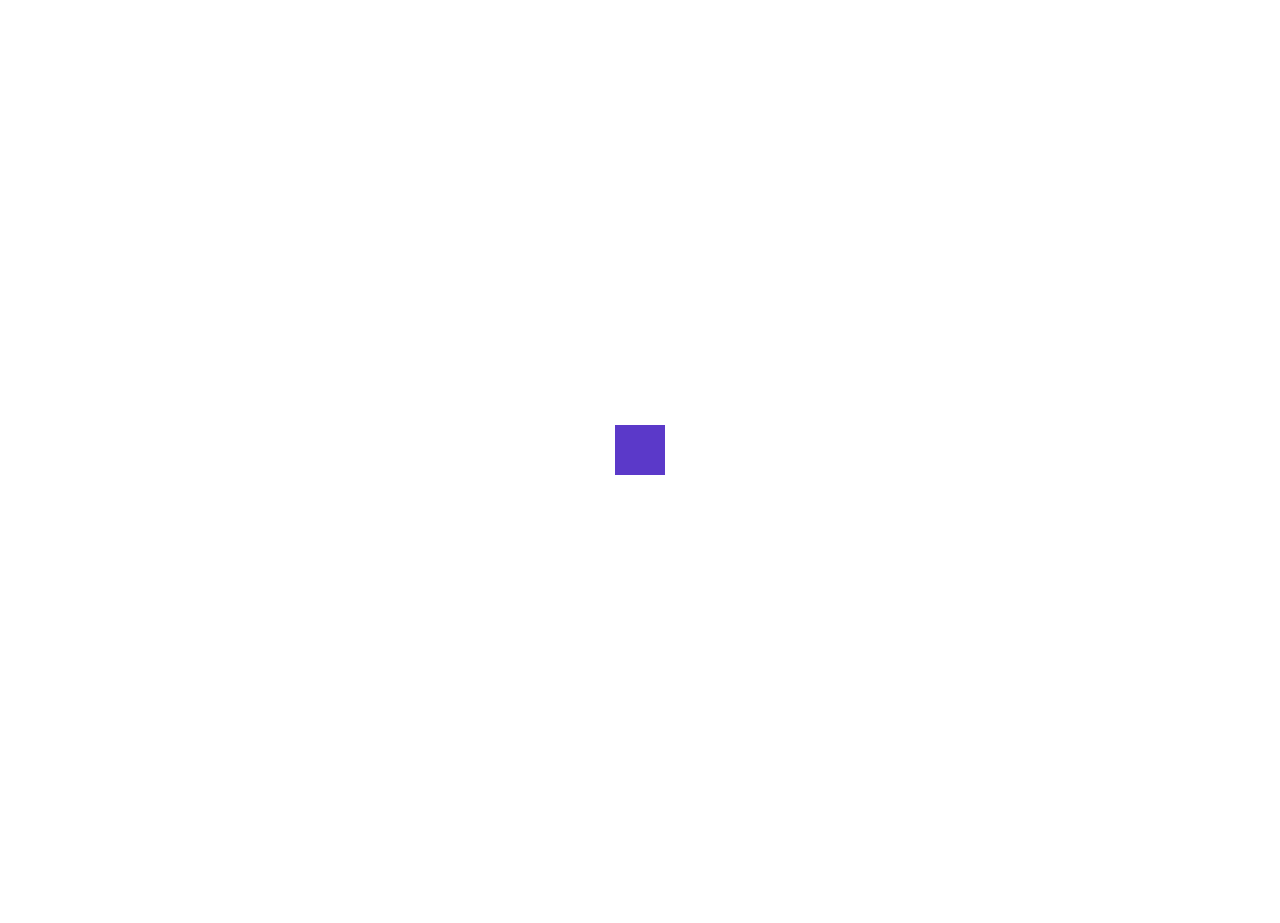
==== DetailBlog/mrna/index.html @ 5d90dee6 "add new articule 5 04" ====
<!DOCTYPE html>
<html lang="en">

<head>
    <meta charset="utf-8">
    <meta name="viewport" content="width=device-width, initial-scale=1, shrink-to-fit=no">
    <meta http-equiv="X-UA-Compatible" content="IE=edge">

    <!-- Document Title -->
    <title>NutriFeel</title>

    <!-- Favicon -->
    <link rel="shortcut icon" type="image/png" href="favicon.png">

    <!-- CSS Files -->
    <!--==== Google Fonts ====-->
    <link href="https://fonts.googleapis.com/css?family=Poppins:200,300,400,500,600,700" rel="stylesheet">

    <!--==== Bootstrap css file ====-->
    <link rel="stylesheet" href="../../src/css/bootstrap.min.css">

    <!--==== Font-Awesome css file ====-->
    <link rel="stylesheet" href="../../src/css/font-awesome.min.css">

    <!-- Owl Carusel css file -->
    <link rel="stylesheet" href="../../src/plugins/owl-carousel/owl.carousel.min.css">

    <!-- ====video poppu css==== -->
    <link rel="stylesheet" href="../../src/plugins/Magnific-Popup/magnific-popup.css">

    <!--==== Style css file ====-->
    <link rel="stylesheet" href="../../src/css/style.css">

    <!--==== Responsive css file ====-->
    <link rel="stylesheet" href="../../src/css/responsive.css">

    <!--==== Custom css file ====-->
    <link rel="stylesheet" href="../../src/css/custom.css">
</head>

<body>
    <!-- Preloader -->
    <div class="preLoader">
        <div class="preload-inner">
            <div class="sk-cube-grid">
                <div class="sk-cube sk-cube1"></div>
                <div class="sk-cube sk-cube2"></div>
                <div class="sk-cube sk-cube3"></div>
                <div class="sk-cube sk-cube4"></div>
                <div class="sk-cube sk-cube5"></div>
                <div class="sk-cube sk-cube6"></div>
                <div class="sk-cube sk-cube7"></div>
                <div class="sk-cube sk-cube8"></div>
                <div class="sk-cube sk-cube9"></div>
            </div>
        </div>
    </div>
    <!-- End Of Preloader -->

    <!-- Main header -->
    <header class="header">
        <!-- Start Header Navbar-->
        <div class="main-header inner-header">
            <div class="main-menu-wrap">
                <div class="container">
                    <div class="row align-items-center">
                        <div class="col-xl-3 col-lg-3 col-md-4 col-6">
                            <!-- Logo -->
                            <div class="logo">
                                <a href="../../Index.html">
                                    <img class="main-logo" src="../../src/img/Logo/NutriFeel_Oscuro.png" data-rjs="2" alt="NutriFeel">
                                    <img class="sticky-logo" src="../../src/img/logo/NutriFeel_Oscuro.png" data-rjs="2" alt="NutriFeel">
                                </a>
                            </div>
                            <!-- End of Logo -->
                        </div>
                        <div class="col-xl-6 col-lg-6 col-md-4 col-6 menu-button">
                            <div class="menu--inner-area clearfix">
                                <div class="menu-wraper">
                                    <nav>
                                        <!-- Header-menu -->
                                        <div class="header-menu dosis blog-menu">
                                            <ul>
                                            </ul>
                                        </div>
                                        <!-- End of Header-menu -->
                                    </nav>
                                </div>
                            </div>
                        </div>
                    </div>
                </div>
            </div>
        </div>
        <!-- End Header Navbar-->
    </header>
    <!-- End of Main header -->


    <!-- blog list area -->
    <section class="pt-120 pb-150">
        <div class="container">
            <div class="row">
                <div class="col-lg-8">
                    <!-- blog details inner -->
                    <div class="blog-details-inner">
                        <!-- single blog inner -->
                        <div class="single-blog-inner">
                            <!-- blog image -->
                            <div class="post-image">
                                <a href="index.html">
                                    <img src="Img/terapia.jpg" alt="terapia">
                                </a>
                                <div class="post-date">
                                    <p><span>5</span>Abril</p>
                                </div>
                            </div>
                            <!--/.End of  blog image -->
                        
                            <!-- post content -->
                            <div class="post-content">
                                <div class="post-details">                        
                                    <div class="post-title">
                                        <h3><a href="index.html">Descubrimiento de la terapia con ARN mensajero (mRNA)</a></h3>
                                    </div>
                                    <p>La tecnología de ARN mensajero se ha utilizado con éxito para desarrollar vacunas altamente efectivas contra el COVID-19, y está siendo investigada como una terapia para el tratamiento de otras enfermedades. La terapia con ARN mensajero implica la entrega de ARN mensajero sintético a las células del cuerpo, que luego utilizan este ARN para producir proteínas que pueden ser utilizadas para tratar enfermedades.</p>
                                    <p class="mb-0">La tecnología de ARN mensajero es prometedora porque permite la producción rápida de vacunas y terapias, y es más segura y fácil de usar que otras tecnologías de terapia génica. También puede ser utilizada para tratar enfermedades que son difíciles de abordar con terapias convencionales. Se están realizando investigaciones para utilizar la terapia de ARN mensajero para tratar enfermedades como el cáncer, la enfermedad de Alzheimer y la enfermedad de Parkinson.</p>
                                </div>
                            </div><!-- /.End of post content -->
                        </div><!-- /.End of single blog inner -->

                        
                        <!-- post author -->
                        <!-- <div class="post-author-inner midea">
                            <img src="../../src/img/blog/blog-author.png" alt="">
                            <div class="author-details">
                                <h4>Christine Eve</h4>
                                <p>Lorem Ipsum is simply dummy text of the rinting and typesetting been the industry standard dummy text ever
                                    sincer nullam condimentum purus.</p>
                                <a href="#">View All Posts</a>
                            </div>
                        </div> -->
                        
                        
                    </div>
                    <!-- Ennd of blog details inner -->
                </div>

                <div class="col-lg-4">
                    <aside>
                        <!-- single sidebar widget -->
                        <div class="single-sidebar-widget mb-30">
                            <div class="sidebar-title">
                                <h5>Posts Anteriores</h5>
                            </div>
                            <div class="sidebar-body latest-post">
                                <ul>
                                    <!-- single latest post -->
                                    <li>
                                        <div class="latest-post-wrap media">
                                            <div class="latest-post-img">
                                                <img src="../Img/Portada.jpg" alt="">
                                            </div>
                                            <div class="latest-post-body media-body">
                                                <p>la mejor dieta para mantener tu cerebro joven</p>
                                            </div>
                                        </div>
                                    </li>
                                    <!-- single latest post -->

                                    <!-- single latest post -->
                                    <li>
                                        <div class="latest-post-wrap media">
                                            <div class="latest-post-img">
                                                <img src="../PoliticaSalud/img/politica.jpg" alt="">
                                            </div>
                                            <div class="latest-post-body media-body">
                                                <p>Cambios en la política de salud</p>
                                            </div>
                                        </div>
                                    </li>
                                    <!-- single latest post -->

                                    <!-- single latest post -->
                                    <li>
                                        <div class="latest-post-wrap media">
                                            <div class="latest-post-img">
                                                <img src="../TerapiaGenetica/img/genetica.jpg" alt="">
                                            </div>
                                            <div class="latest-post-body media-body">
                                                <p>Desarrollo de terapias génicas</p>
                                            </div>
                                        </div>
                                    </li>
                                    <!-- single latest post -->
                                </ul>
                            </div>
                        </div>
                        <!--End of  single sidebar widget -->

                    </aside>
                </div>
            </div>
        </div>
    </section>
    <!-- ENd of blog list area -->
    <footer class="footer">
        <div class="footer-bottom">
            <div class="footer-text text-center">
                <p>© copyright 2023 by <a href="http://cubelabcolombia.com/">cubelabcolombia.com</a></p>
            </div>
        </div>
    </footer>
    
    <!-- back to top -->
    <div class="back-to-top">
        <a href="#"><i class="fa fa-chevron-up"></i></a>
    </div>
    <!-- back to top -->
    
    
    <!-- JS Files -->
    <!-- ==== JQuery 3.3.1 js file==== -->
    <script src="../../src/js/jquery-3.3.1.min.js"></script>
    
    <!-- ==== Bootstrap js file==== -->
    <script src="../../src/js/bootstrap.bundle.min.js"></script>
    
    <!-- ==== JQuery Waypoint js file==== -->
    <script src="../../src/plugins/waypoints/jquery.waypoints.min.js"></script>
    
    <!-- ==== Parsley js file==== -->
    <script src="../../src/plugins/parsley/parsley.min.js"></script>
    
    <!-- ==== parallax js==== -->
    <script src="../../src/plugins/parallax/parallax.js"></script>
    
    <!-- ==== Owl Carousel js file==== -->
    <script src="../../src/plugins/owl-carousel/owl.carousel.min.js"></script>
    
    <!-- ==== Menu  js file==== -->
    <script src="../../src/js/menu.min.js"></script>
    
    <!-- ===video popup=== -->
    <script src="../../src/plugins/Magnific-Popup/jquery.magnific-popup.min.js"></script>
    
    <!-- ====Counter js file=== -->
    <script src="../../src/plugins/waypoints/jquery.counterup.min.js"></script>
    
    <!-- ==== Script js file==== -->
    <script src="../../src/js/scripts.js"></script>
    
    <!-- ==== Custom js file==== -->
    <script src="../../src/js/custom.js"></script>
    
    </body>
    
    </html>
---- src/css/style.css ----
/*---------------------------------------------
Template name:  jironis
Version:        1.0
Author:         layerdrops
Author Email:   layerdrops@gmail.com 

NOTE:
-----
Please DO NOT EDIT THIS CSS, you may need to use "custom.css" file for writing your custom css.
We may release future updates so it will overwrite this file. it's better and safer to use "custom.css".

[Table of Content]

01: General CSS 
    1.1: Default CSS
    1.2: background color
    1.3: Buttons
    1.4: Padding/Margin
    1.5: Animations
02: Page Title
03: Header
    3.1: Header Menu 1
04: Banner
    4.1: main banner 01
    4.02: main banner home2
05: Feature area
    5:01 feature type2
    5:02 feature type3
06: Video section
07: bottle delivery
08: start about section
09: start our team
10: subscribe area
11: testimonial area
    11: 01 testimonial area type2
12: our location
13: our partner
14: our quality feature
    14:01 quality type2
15: our blog area
16: Bloge details page
    16:01 blog details
17: map area
18: Conatct page
    18:01 conatct info
19: Call to action
20: Footer
    20.01: footer top
    20.02: footer bottom
21: Others
    21.01: pettrns
    21.02: About block
    21.03: Why us
    21.04: Subscription
    21.05: Carousel controls
    21.06: Slider pagination style
    21.07: Social icons
    21.08: Back to top
    21.09: Preloader
    21.10: Form validation
    21.11: Content animation
----------------------------------------------*/

/*=============================================
    01: General CSS
==============================================*/

/* 1.1: Default CSS */
input::-webkit-outer-spin-button,
input::-webkit-inner-spin-button {
    -webkit-appearance: none;
    margin: 0;
}
input[type="number"] {
    -moz-appearance: textfield;
}
::-moz-selection {
    background: #31333e;
    color: #fff;
    text-shadow: none;
}
::selection {
    background: #31333e;
    color: #fff;
    text-shadow: none;
}


button:focus,
input:focus,
select:focus,
textarea:focus {
    outline: none !important;
}
button[type=submit] { 
    cursor: pointer;
    border: none;
 }
textarea { resize: none; }
img {
    max-width: 100%;
    height: auto; 
}

a {
    color: #f77ade;
    -webkit-transition: all .2s;
    transition: all .2s;
}
a:hover { color: #f77ade; }
a,
a:hover,
a:active,
a:focus {
    text-decoration: none;
    outline: none;
}

h1, h2, h3, h4, h5, h6, 
.h1, .h2, .h3, .h4, .h5, .h6 { 
    font-family: 'Poppins', sans-serif;
    color: #36324a;
}
h1, .h1 { font-size: 50px; line-height: 55px; }
h2, .h2 { font-size: 40px; line-height: 55px;}
h3, .h3 { font-size: 30px; }
h4, .h4 { font-size: 26px; }
h5, .h5 { font-size: 20px; } 
h6, .h6 { font-size: 16px; }

p {
    font-family: 'Poppins', sans-serif;
    line-height: 30px;
    margin-bottom: 25px;
    font-weight: 400;
    font-size: 16px;
}
body {
    font-family: 'Poppins', sans-serif;
    font-size: 16px;
    color: #6f6c7f;
    line-height: 36px;
    background: #fff;
    overflow-x: hidden !important;
    font-weight: 400;
}
.theme-color{
    color: #5b39c9;
}
.theme-bg{
    background: #5b39c9
}
/*1.2: background color*/

/* 1.3: Buttons */
.btn {
    cursor: pointer;
    z-index: 1;
    position: relative;
    padding: 16px 36px;
    color: #5b39c9;
    font-weight: 600;
    text-transform: capitalize;
    overflow: hidden;
    border: 2px solid #5b39c9;
    border-radius: 50px;
    overflow: hidden;
    -webkit-transition: .3s all linear;
    transition: .3s all linear;
    font-size: 14px;
}

.btn.active,
.btn:hover,
.btn:focus {
    color: #fff;
    text-decoration: none;
}
.btn:before {
    content: " ";
    position: absolute;
    top: 48%;
    left: 48%;
    z-index: -1;
    -webkit-transform: scale(0);
            transform: scale(0);
    width: 11px;
    height: 11px;
    -webkit-transition: .3s all linear;
    transition: .3s all linear;
    opacity: 0;
    visibility: hidden;
    background: #5b39c9;
    border-radius: 50px;

}
.btn:hover{
    border-color: #5b39c9;
}
.btn:hover:before{
    -webkit-transform: scale(20);
            transform: scale(20);
    opacity: 1;
    visibility: visible;
    
}

.btn:focus,
.form-control:focus {
    box-shadow: none !important;
}

.disabled { pointer-events: none; }

.bg-2 {
    background-color: #f7f6f9;
}
 ul,li{
     margin-bottom: 0;
     list-style: none;
     padding: 0;
 }

.font-weight-600 { font-weight: 600; }
b, strong {
    font-weight: bold;
}
.list-inline > li { display: inline-block; }

.form-control { font-size: 14px; }
.form-control:focus { border-color: #fff; }

input.parsley-error,
textarea.parsley-error,
select.parsley-error {
    border: 1px solid red !important;
}
.half-gutter {
    margin-right: -7.5px;
    margin-left: -7.5px;
}
.half-gutter > .col,
.half-gutter > [class*="col-"] {
    padding-right: 7.5px;
    padding-left: 7.5px;
}
.no-gutters-padding{
    padding-right: 0px;
    padding-left: 0px;
}


.theme-list-style {
    padding: 0;
    list-style: none;
}
.theme-list-style li {
    font-weight: 600;
    color: #4c4f60;
    padding: 5px 0;
}
.theme-list-style li:before {
    content: '\f05d';
    font-family: 'FontAwesome';
    color: #6f6c7f;
    font-size: 12px;
    font-weight: normal;
    margin-right: 10px;
}

.theme-input-style {
    font-size: 16px;
    width: 100%;
    height: 70px;
    padding: 0 20px 0;
    -webkit-transition: all .2s;
    transition: all .2s;
    background: transparent;
    border: none;
    border: 4px solid #f7f6f9;
    opacity: 1;
    border-radius: 10px;
    color: #6f6c7f;
    margin-bottom: 30px;
}

textarea.theme-input-style {
    padding: 10px;
    min-height: 120px;
    display: block;
}

label input[type=checkbox],
label input[type=radio] {
    position: relative;
    top: 2px;
    margin-right: 5px;
}

.form-group { position: relative; }

.table-bordered,
.table-bordered td, 
.table-bordered th {
    border-color: #e2e6fb;
}

.alignleft {
    float: left;
    margin-right: 15px;
    margin-bottom: 15px;
}
.alignright {
    float: right;
    margin-left: 15px;
    margin-bottom: 15px;
}
.aligncenter {
    clear: both;
    display: block;
    margin: 0 auto 15px;
}
/* 1.4: Padding/Margin */
.pt-150 { padding-top: 150px; }
.pb-150 { padding-bottom: 150px; }
.pt-140 { padding-top: 140px; }
.pb-140 { padding-bottom: 140px; }
.pt-130 { padding-top: 130px; }
.pb-130 { padding-bottom: 130px; }
.pt-120 { padding-top: 120px; }
.pt-115{ padding-top: 115px; }
.pb-115{ padding-bottom: 115px; }
.pb-120 { padding-bottom: 120px; }
.pt-110 { padding-top: 110px; }
.pb-110 { padding-bottom: 110px; }
.pt-100 { padding-top: 100px; }
.pb-100 { padding-bottom: 100px; }
.pt-90 { padding-top: 90px; }
.pb-90 { padding-bottom: 90px; }
.pt-80 { padding-top: 80px; }
.pb-80 { padding-bottom: 80px; }
.pt-70 { padding-top: 70px; }
.pb-70 { padding-bottom: 70px; }
.pt-60 { padding-top: 60px; }
.pb-60 { padding-bottom: 60px; }
.pt-55 { padding-top: 55px; }
.pb-55 { padding-bottom: 55px; }
.pt-50 { padding-top: 50px; }
.pb-50 { padding-bottom: 50px }
.pt-30 { padding-top: 30px; }
.pb-30 { padding-bottom: 30px; }
.pt-20 { padding-top: 20px; }
.pb-20 { padding-bottom: 20px; }

.mt-140 { margin-top: 140px; }
.mb-140 { margin-bottom: 140px; }
.mt-120 { margin-top: 120px; }
.mb-120 { margin-bottom: 120px; }
.mt-70 {margin-top: 70px;}
.mb-70 {margin-bottom: 70px;}
.mt-60 { margin-top: 60px; }
.mb-60 { margin-bottom: 60px; }
.mt-50 { margin-top: 50px; }
.mb-50 { margin-bottom: 50px; }
.mt-40 { margin-top: 40px; }
.mb-40 { margin-bottom: 40px; }
.mt-30 { margin-top: 30px; }
.mb-30 { margin-bottom: 30px; }

/* 1.5: Animations */
.animated {
    -webkit-animation-duration: 1s;
    animation-duration: 1s;
    -webkit-animation-fill-mode: backwards;
    animation-fill-mode: backwards;
}
.animated.infinite {
    -webkit-animation-iteration-count: infinite;
    animation-iteration-count: infinite;
}

@-webkit-keyframes fadeInDown {
    0% {
        opacity: 0;
        -ms-filter: "progid:DXImageTransform.Microsoft.Alpha(Opacity=0)";
        -webkit-transform: translate3d(0,-40px,0);
        transform: translate3d(0,-40px,0)
    }
    to {
        opacity: 1;
        -ms-filter: "progid:DXImageTransform.Microsoft.Alpha(Opacity=100)";
        -webkit-transform: translateZ(0);
        transform: translateZ(0)
    }
}
@keyframes fadeInDown {
    0% {
        opacity: 0;
        -ms-filter: "progid:DXImageTransform.Microsoft.Alpha(Opacity=0)";
        -webkit-transform: translate3d(0,-40px,0);
        transform: translate3d(0,-40px,0)
    }
    to {
        opacity: 1;
        -ms-filter: "progid:DXImageTransform.Microsoft.Alpha(Opacity=100)";
        -webkit-transform: translateZ(0);
        transform: translateZ(0)
    }
}
.fadeInDown {
    -webkit-animation-name: fadeInDown;
    animation-name: fadeInDown
}

@-webkit-keyframes fadeInUp {
    0% {
        opacity: 0;
        -ms-filter: "progid:DXImageTransform.Microsoft.Alpha(Opacity=0)";
        -webkit-transform: translate3d(0,40px,0);
        transform: translate3d(0,40px,0)
    }
    to {
        opacity: 1;
        -ms-filter: "progid:DXImageTransform.Microsoft.Alpha(Opacity=100)";
        -webkit-transform: translateZ(0);
        transform: translateZ(0)
    }
}
@keyframes fadeInUp {
    0% {
        opacity: 0;
        -ms-filter: "progid:DXImageTransform.Microsoft.Alpha(Opacity=0)";
        -webkit-transform: translate3d(0,40px,0);
        transform: translate3d(0,40px,0)
    }
    to {
        opacity: 1;
        -ms-filter: "progid:DXImageTransform.Microsoft.Alpha(Opacity=100)";
        -webkit-transform: translateZ(0);
        transform: translateZ(0)
    }
}
.fadeInUp {
    -webkit-animation-name: fadeInUp;
    animation-name: fadeInUp
}

@-webkit-keyframes fadeInLeft {
    from {
        opacity: 0;
        -ms-filter: "progid:DXImageTransform.Microsoft.Alpha(Opacity=0)";
        -webkit-transform: translate3d(-50%, 0, 0);
        transform: translate3d(-50%, 0, 0);
    }
    to {
        opacity: 1;
        -ms-filter: "progid:DXImageTransform.Microsoft.Alpha(Opacity=100)";
        -webkit-transform: translate3d(0, 0, 0);
        transform: translate3d(0, 0, 0);
    }
}
@keyframes fadeInLeft {
    from {
        opacity: 0;
        -ms-filter: "progid:DXImageTransform.Microsoft.Alpha(Opacity=0)";
        -webkit-transform: translate3d(-50%, 0, 0);
        transform: translate3d(-50%, 0, 0);
    }
    to {
        opacity: 1;
        -ms-filter: "progid:DXImageTransform.Microsoft.Alpha(Opacity=100)";
        -webkit-transform: translate3d(0, 0, 0);
        transform: translate3d(0, 0, 0);
    }
}
.fadeInLeft {
    -webkit-animation-name: fadeInLeft;
    animation-name: fadeInLeft;
}

@-webkit-keyframes fadeInRight {
    from {
        opacity: 0;
        -ms-filter: "progid:DXImageTransform.Microsoft.Alpha(Opacity=0)";
        -webkit-transform: translate3d(50%, 0, 0);
        transform: translate3d(50%, 0, 0);
    }
    to {
        opacity: 1;
        -ms-filter: "progid:DXImageTransform.Microsoft.Alpha(Opacity=100)";
        -webkit-transform: translate3d(0, 0, 0);
        transform: translate3d(0, 0, 0);
    }
}
@keyframes fadeInRight {
    from {
        opacity: 0;
        -ms-filter: "progid:DXImageTransform.Microsoft.Alpha(Opacity=0)";
        -webkit-transform: translate3d(50%, 0, 0);
        transform: translate3d(50%, 0, 0);
    }
    to {
        opacity: 1;
        -ms-filter: "progid:DXImageTransform.Microsoft.Alpha(Opacity=100)";
        -webkit-transform: translate3d(0, 0, 0);
        transform: translate3d(0, 0, 0);
    }
}
.fadeInRight {
    -webkit-animation-name: fadeInRight;
    animation-name: fadeInRight;
}

@-webkit-keyframes spin {
    0% {
        -webkit-transform: rotate(0deg); 
        transform: rotate(0deg); 
    }
    100% { 
        -webkit-transform: rotate(360deg); 
        transform: rotate(360deg); 
    }
}
@keyframes spin {
    0% { 
        -webkit-transform: rotate(0deg); 
        transform: rotate(0deg); 
    }
    100% { 
        -webkit-transform: rotate(360deg); 
        transform: rotate(360deg); 
    }
}
.spin {
    -webkit-animation: spin 2s linear infinite;
    animation: spin 1s linear infinite;
}

@-webkit-keyframes bounce {
    0% {
       -webkit-transform: translateY(0px);
               transform: translateY(0px);
    }
    50% {
       -webkit-transform: translateY(-40px);
               transform: translateY(-40px);
    }
     100% {
        -webkit-transform: translateY(0px);
                transform: translateY(0px);
    }
      
}

@keyframes bounce {
    0% {
       -webkit-transform: translateY(0px);
               transform: translateY(0px);
    }
    50% {
       -webkit-transform: translateY(-40px);
               transform: translateY(-40px);
    }
     100% {
        -webkit-transform: translateY(0px);
                transform: translateY(0px);
    }
      
}
.bounce {
    -webkit-animation: bounce 2s linear infinite;
    animation: bounce 1s linear infinite;
}
@-webkit-keyframes rotate2d {
    0% {
       -webkit-transform: rotate(0deg);
               transform: rotate(0deg);
   }
    100% {
        -webkit-transform: rotate(360deg);
                transform: rotate(360deg);
    }    
}
@keyframes rotate2d {
    0% {
       -webkit-transform: rotate(0deg);
               transform: rotate(0deg);
   }
    100% {
        -webkit-transform: rotate(360deg);
                transform: rotate(360deg);
    }    
}
.rotate2d {
    -webkit-animation: rotate2d 2s linear infinite;
    animation: rotate2d 1s linear infinite;
}
@-webkit-keyframes rotate-2d {
    0% {
       -webkit-transform: rotate(0deg);
               transform: rotate(0deg);
   }
    100% {
        -webkit-transform: rotate(-360deg);
                transform: rotate(-360deg);
    }    
}
@keyframes rotate-2d {
    0% {
       -webkit-transform: rotate(0deg);
               transform: rotate(0deg);
   }
    100% {
        -webkit-transform: rotate(-360deg);
                transform: rotate(-360deg);
    }    
}
.rotate-2d {
    -webkit-animation: rotate-2d 2s linear infinite;
    animation: rotate-2d 1s linear infinite;
}

@-webkit-keyframes rotate3d {
    0% {
       -webkit-transform: rotateY(0deg);
               transform: rotateY(0deg);
   }
    100% {
        -webkit-transform: rotateY(360deg);
                transform: rotateY(360deg);
    }    
}

@keyframes rotate3d {
    0% {
       -webkit-transform: rotateY(0deg);
               transform: rotateY(0deg);
   }
    100% {
        -webkit-transform: rotateY(360deg);
                transform: rotateY(360deg);
    }    
}
.rotate3d {
    -webkit-animation: rotate3d 2s linear infinite;
    animation: rotate3d 1s linear infinite;
}

/*=============================================
    03: Header
==============================================*/

/* 3.1: Header Menu 1*/
.main-header{
    box-shadow: none;
    position: fixed;
    z-index: 999;
    width: 100%;
    top: 0;
    left: 0;
    -webkit-transition: background .3s;
    transition: background .3s;
    padding: 30px 0;
    }

    .urgent-call span {
        margin-right: 15px;
        display: inline-block;
    }
.main-header.stuck {
    position: fixed;
    top: 0;
    box-shadow: 0 0 10px rgba(0,0,0,0.15);
    width: 100%;
}
.header-menu, .header-menu ul, 
.header-menu ul li, 
.header-menu ul li a, 
.header-menu #menu-button {
    margin: 0;
    padding: 0;
    border: 0;
    list-style: none;
    line-height: 1;
    display: block;
    position: relative;
}
.header-menu #menu-button {
    display: none;
    }
.header-menu > ul ul {
    text-align: left;
    z-index: 99999;
}
.header-menu{
    -webkit-transition: .3s all linear;
    transition: .3s all linear;
}

.header-menu > ul > li {
    display: inline-block;
    float: left;
}
.header-menu > ul > li.has-sub:hover:after {
    content: '';
    position: absolute;
    width: 100%;
    height: 2em;
    bottom: -2em;
    cursor: pointer;
    left: 0;
}
.header-menu > ul > li {
    padding-left: 19px;
    padding-right: 19px;
}
.header-menu > ul > li > a {
    padding: 23px 0 23px;
    font-size: 16px;
    color: #36324a;
    font-weight: 500;
}

.main-header.sticky .header-menu > ul > li > a {
    color: #36324a;
}

.header-menu > ul > li:hover > a, 
.header-menu > ul > li.active > a {
    color: #081340;
}
.main-header .header-menu > ul > li:hover > a, 
.main-header .header-menu > ul > li.active > a {
    color: #f77ade;
    font-weight: 400;
}

.header-menu ul ul {
    position: absolute;
    left: -9999px;
    opacity: 0;
    -webkit-transition: top .2s ease, opacity .2s ease;
    transition: top .2s ease, opacity .2s ease;
}
.header-menu > ul > li:hover > ul {
    left: auto;
    top: 60px;
    opacity: 1;
}

.header-menu > ul > li > ul {
    top: 30px;
    background: #081340;
    box-shadow: 0 0 10px rgba(0,0,0,0.1);
    -webkit-transition: top .2s ease, opacity .2s ease;
    transition: top .2s ease, opacity .2s ease;
    border-radius: 5px;
}

.header-menu.align-right > ul > li:hover > ul {
    right: 0;
}

.header-menu ul ul ul {
    top: 32px;
    box-shadow: 0 0 10px rgba(0,0,0,0.1);
}
.header-menu ul ul ul:after {
    content: "";
    position: absolute;
    left: -10px;
    top: 0;
    width: 10px;
    height: 100%;
    z-index: -1;
}
.header-menu ul ul ul li {
    background: #fff;
}
.header-menu ul ul > li:hover > ul {
    top: 0;
    left: 180px;
    opacity: 1;
}
.header-menu.align-right ul ul > li:hover > ul {
    left: auto;
    right: 178px;
    padding-left: 0;
    padding-right: 10px;
    opacity: 1;
}
.header-menu ul ul li a {
    width: 186px;
    padding: 8px 20px;
    font-size: 16px;
    line-height: 1.25;
    position: relative;
    background: #081340;
    -webkit-transition: all .2s;
    transition: all .2s;
    color: #979caf;
}
.main-header.sticky .header-menu ul ul li a {
    background: #081340;
    color: #979caf;
}
.header-menu ul ul li a i {
    position: absolute;
    right: 15px;
    top: 16px;
    font-size: 10px;
}

.header-menu ul ul li:hover > a, 
.header-menu ul ul li > a:hover, 
.header-menu ul ul li.active > a {
    color: #fff;
}
.main-header.sticky .header-menu ul ul li:hover > a, 
.main-header.sticky .header-menu ul ul li > a:hover, 
.main-header.sticky .header-menu ul ul li.active > a {
    color: #fff;
}
.menu-wraper {
    float: right;
}
.header-menu>ul {
    -webkit-transition: .3s all linear;
    transition: .3s all linear;
}
.header-menu > ul > li:last-child {
    margin-right: 0;
}
.header-menu ul ul ul,
.header-menu ul ul{
    padding: 8px 0;
    background: #fff;
}

.header-menu > ul > li > ul .has-sub-item {position:  relative;}

.header-menu > ul > li > ul .has-sub-item:after {
    content: ">";
    position:  absolute;
    right: 10px;
    top: 50%;
    -webkit-transform: translateY(-50%);
            transform: translateY(-50%);
}

.logo .sticky-logo {
    display: none;
}
.logo .sticky-logo {
    display: none;
}

.main-header.sticky .logo .default-logo{
    display: none;
}
.main-header.sticky .logo .sticky-logo{
    display: block;
}
.main-header.sticky {
    background: #fff;
    position: fixed;
    width: 100%;
    -webkit-animation-duration: .5s;
            animation-duration: .5s;
    box-shadow: 0 0 10px rgba(0,0,0,.15);
}

.menu-button {
    display: -webkit-box;
    display: -ms-flexbox;
    display: flex;
    -webkit-box-align: center;
        -ms-flex-align: center;
            align-items: center;
    -webkit-box-pack: center;
        -ms-flex-pack: center;
            justify-content: center;
}
.signup--out-btn {
    margin-left: 16px;
}
.main-header .header-menu ul ul li.active a:before {
    visibility: visible;
    opacity: 1;
    background: #53e1ff;
}

.main-header .header-menu ul .has-sub-item ul .has-sub-item ul li a:before {
    visibility: hidden;
    opacity: 0;
}
.main-header .header-menu ul .has-sub-item ul .has-sub-item ul li a:hover:before {
    visibility: visible;
    opacity: 1;
}

.inner-header .header-menu > ul > li > a {
    color: #fff;
}
.inner-header a.btn {
    border-color: #fff;
    color: #36324a;
    background: #fff;
}

.main-header.inner-header .btn:before {
    background: #36324a;
    visibility: hidden;
    opacity: 0;
    -webkit-transform: scale(0);
            transform: scale(0);
}
.main-header.inner-header .btn:hover{
    color: #fff;
    background: #36324a;
}
.main-header.inner-header .btn:hover:before {
    background: #36324a;
    visibility: visible;
    opacity: 1;
    -webkit-transform: scale(20);
            transform: scale(20);
}
.sticky .main-menu-wrap .btn {
    border-color: #5b39c9;
    color: #36324a;
    background: #fff;
}
.main-menu-wrap .btn:hover {
    border-color: #36324a;
    background: #36324a;
    color: #fff;
}

.main-menu-wrap .btn:before {
    background: #36324a;
}

.sticky .main-menu-wrap .btn:hover {
    border-color: #36324a;
}
.main-header.blog-header .header-menu > ul > li:hover > a,
.main-header.blog-header .header-menu > ul > li.active > a {
   color: #fff;
   font-weight: 400;
}
.sticky.main-header.blog-header .header-menu > ul > li:hover > a, 
.sticky.main-header.blog-header .header-menu > ul > li.active > a {
   color: #333333;
   font-weight: 400;
}
.main-menu-wrap .btn {
    background: #fff;
    border-color: #fff;
    color: #36324a;
}
.inner-header .header-menu > ul > li:hover > a,
.inner-header .header-menu > ul > li:focus > a,
.inner-header .header-menu > ul > li:active > a{
    color: #fff;
}
.sticky.inner-header .header-menu > ul > li:hover > a,
.sticky.inner-header .header-menu > ul > li:focus > a,
.sticky.inner-header .header-menu > ul > li:active > a{
    color: #36324a;
}
/*=============================================
    04: Banner
==============================================*/
    /*4.1: main banner 01*/
.banner-inner-area {
    padding: 217px 0 96px;
    position: relative;
    overflow: hidden;
}
.banner-area1 .banner-text-wrap h1 {
    font-weight: 600;
    line-height: 80px;
    margin-bottom: 20px;
}
.banner-inner-area.banner-area1:before{
    background: url(../img/banner/main-base.png);
    background-position: top right;
    background-repeat: no-repeat;
    height: 100%;
    width: 100%;
    top: 0%;
    right: -19%;
    position: absolute;
    content: "";
}
/* .banner-inner-area.banner-area1:before{
    background: url(../img/banner/base.png);
    background-position: top right;
    background-repeat: no-repeat;
    height: 100%;
    width: 100%;
    top: 0%;
    right: -21%;
    position: absolute;
    content: "";
} 
 .banner-inner-area.banner-area1:after {
    background: url(../img/banner/base2.png);
    background-position: top right;
    background-repeat: no-repeat;
    height: 100%;
    width: 100%;
    top: 36%;
    right: -16%;
    position: absolute;
    content: "";
    z-index: -1;
} 
*/

.banner-area1 .banner-text-wrap span {
    color: #ffa21d;
    font-size: 30px;
    margin-bottom: 7px;
    display: block;
}
.banner-area1 .banner-text-wrap{
    padding: 0;
}
.banner-text-inner h1 {
    color: #36324a;
    margin-bottom: 33px;
}

.banner-text-inner p {
    margin-bottom: 43px;
}

.banner-text-inner .btn {
    background: #f77ade;
    border-color: #f77ade;
    color: #fff;
}
.banner-text-inner .btn:hover {
    background: #36324a;
    border-color: #36324a;
    color: #fff;
}
.banner-text-inner .btn:before{
    background: #36324a;
}
.banner-text-inner .btn + .btn {
    background: transparent;
    border-color: #5b39c9;
    color: #5b39c9;
    margin-left: 10px;
}

.banner-text-inner .btn + .btn:hover {
    color: #fff;
    border-color: #5b39c9;
    background: #5b39c9;
}
.banner-text-inner .btn + .btn:hover:before {
    background: #5b39c9;
}

.banner-image{
    -webkit-animation: bounce 1s ease-in-out 0s infinite alternate;
            animation: bounce 1s ease-in-out 0s infinite alternate;
}
.main-header.sticky .logo .main-logo2 {
    display: none;
}
@keyframes bounce{
    0%{
        -webkit-transform: translateY(0);
                transform: translateY(0)
    }
    100%{
        -webkit-transform: translateY(-30px);
                transform: translateY(-30px)
    }
}

.banner-shape-inner .shape {
    position: absolute;
    -webkit-animation-duration: 3s;
            animation-duration: 3s;
}

.banner-shape-inner .shape1 {
    top: -34%;
    left: -12%;
}

.banner-shape-inner .shape2 {
    top: -24%;
    left: 37%;
}

.banner-shape-inner .shape3 {
    top: -34%;
    left: 114%;
}

.banner-shape-inner .shape4 {
    top: -5%;
    right: 13%;
}

.banner-shape-inner .shape5 {
    top: 43%;
    left: 49%;
}

.banner-shape-inner .shape6 {
    top: 53%;
    left: -12%;
}

.banner-shape-inner .shape7 {top: 103%;right: -6%;}

/* home2 */
.banner-inner-area.banner-area1.banner2:before {
    background: url(../img/banner/base3.png);
    background-position: top right;
    background-repeat: no-repeat;
    height: 100%;
    width: 100%;
    top: 0%;
    right: 0%;
    position: absolute;
    content: "";
    background-position: 47% 0%;
    content: "";
}
.banner-inner-area.banner-area1.banner2:after{
    display: none
}
.banner2 .banner-shape-inner .shape1 {
    top: -20%;
    left: -25%;
}

.banner2 .banner-shape-inner .shape2 {
    top: 1%;
    left: 0;
}

.banner2 .banner-shape-inner .shape3 {
    top: -21%;
    left: 108%;
}

.banner2 .banner-shape-inner .shape4 {
    top: -10%;
    right: 28%;
}

.banner2 .banner-shape-inner .shape5 {
    top: 17%;
    right: -20%;
    left: auto;
}

.banner2 .banner-shape-inner .shape6 {
    top: 53%;
    right: 0;
    left: auto;
}

.banner2 .banner-shape-inner .shape7 {
    top: 80%;
    right: -12%;
}
.main-header.inner-header.header-2 .btn:hover {
    background: #f77ade;
    border-color: transparent;
}

.main-header.inner-header.header-2 .btn::before {
    background: #f77ade;
}
.main-header.sticky {
    padding: 15px 0;
}
/*==============================================
    05: Feature area
==============================================*/
.section-title h2 {
    color: #36324a;
    font-weight: 600;
    margin-bottom: 30px;
}
.section-title p {
    color: #6f6c7f;
    line-height: 30px;
}
.section-title {
    position: relative;
    margin-top: -8px;
    margin: -8px 40px 78px;
}

.feature-icon{
    width: 95px;
    height: 95px;
    margin: auto;
    margin-bottom: 44px;
}
.single-feature-inner {
    padding: 74px 10px 66px;
}
.center .single-feature-inner {
    border: 4px solid #5b39c9;
    border-radius: 10px;
    margin: -10px -10px -10px -10px;
}
.feature-carousel .owl-stage-outer {
    padding-top: 10px;
    padding-bottom: 10px;
}
.single-feature-inner .feature-icon svg rect,
.single-feature-inner .feature-icon svg path {
    fill: #36324a;
    -webkit-transition: .3s all linear;
    transition: .3s all linear;
}

.center .single-feature-inner .feature-icon svg rect,
.center .single-feature-inner .feature-icon svg path {
    fill: #f77fdf;
}

.single-feature-inner p {
    margin-bottom: 0;
    color: #6f6c7f;
    font-size: 16px;
    line-height: 30px;
}
.single-feature-inner h5 {
    margin-bottom: 34px;
    color: #36324a;
    font-weight: 600;
}
.feature-carousel button.owl-dot {
    height: 7px;
    width: 7px;
    background: #ded7f4 !important;
    margin-right: 5px;
    border-radius: 50%;
    -webkit-transition: .3s all linear;
    transition: .3s all linear;
    line-height: 10px;
    vertical-align: middle;
}
.feature-carousel button.owl-dot.active {
    background: #5b39c9 !important;
    height: 10px;
    width: 10px;
}
.feature-carousel .owl-dots {
    text-align: center;
    margin-top: 36px;
}
.box-top{
    border-top: 2px solid #f7f6f9;
}
.gradient-bg {
    background: #5b39c9;
    background: -webkit-linear-gradient(left, #5b39c9 0%,#f77ade 100%);
    background: linear-gradient(to right, #5b39c9 0%,#f77ade 100%);
    filter: progid:DXImageTransform.Microsoft.gradient( startColorstr='#5b39c9', endColorstr='#f77ade',GradientType=1 );
}

/*===========================================
    Counter area
===========================================*/
.single-counter .counter {
    font-size: 60px;
    font-weight: 200;
    color: #5b39c9;
    line-height: 42px;
    margin-bottom: 21px;
    display: block;
}

.single-counter p {
    font-size: 18px;
    color: #36324a;
    font-weight: 400;
    margin-bottom: 0;
}
.single-counter {
    margin-bottom: 30px;
}

/*===============================================
    user interact inner
===============================================*/
.user-interact-inner .interact-icon {
    width: 65px;
    height: 65px;
    margin-bottom: 39px;
}
.user-interact-inner h2 {
    color: #36324a;
    font-weight: 600;
    line-height: 54px;
    margin-bottom: 29px;
}
.user-interact-inner p {
    margin-bottom: 40px;
}
.user-interact-image {
    width: 795px;
    margin-left: -150px;
}
.user-interact-inner .interact-icon svg#Capa_1 {
    fill: #f77ade;
}
.bg-2 {
    background: #f7f6f9;
}
.user-interact-image.type2 {
    margin-left: 0;
    width: 700px;
}
/*=========================================
    06: Video section
=========================================*/
.theme-video-wrap .video-btn {
    height: 125px;
    width: 125px;
    background: #fff;
    line-height: 125px;
    text-align: center;
    position: absolute;
    top: 50%;
    left: 50%;
    -webkit-transform: translate(-50%, -50%);
            transform: translate(-50%, -50%);
    border-radius: 50%;
    font-size: 30px;
    padding-left: 10px;
}

.teheme-video-wrap {
    position: relative;
}
.theme-video-wrap {
    padding-top: 325px;
    padding-bottom: 325px;
}

section.app-video {
    background-image: url(../img/video-bg.jpg);
    background-size: cover;
    background-position: 0% 78%;
    background-repeat: no-repeat;
    position: relative;
}

section.app-video:before {
    content: '';
    background: #5b39c9;
    position: absolute;
    height: 100%;
    width: 100%;
    left: 0;
    top: 0;
    opacity: .80;
}
.theme-video-wrap .video-btn:before {
    content: "";
    height: 100%;
    width: 100%;
    position: absolute;
    z-index: -1;
    background: #fff;
    left: 0;
    border-radius: 50%;
    -webkit-animation: scale 1s linear infinite;
            animation: scale 1s linear infinite;
    opacity: .9;
    -webkit-transform: scale(1);
            transform: scale(1);
}

@-webkit-keyframes scale{
    0%{
        -webkit-transform: scale(1);
                transform: scale(1);
    }
    50%{
        -webkit-transform: scale(1.2);
                transform: scale(1.2);
        opacity: .9;
    }
    100%{
        -webkit-transform: scale(1.4);
                transform: scale(1.4);
        background: transparent;
    }
}

@keyframes scale{
    0%{
        -webkit-transform: scale(1);
                transform: scale(1);
    }
    50%{
        -webkit-transform: scale(1.2);
                transform: scale(1.2);
        opacity: .9;
    }
    100%{
        -webkit-transform: scale(1.4);
                transform: scale(1.4);
        background: transparent;
    }
}

/*===============================================
    Feature screen image
===============================================*/
.app-scrin-inner {
    position: relative;
    overflow: hidden;
    max-width: 1500px;
    margin: 0 auto;
    padding: 0px 20px;
    margin-top: -72px;
}

.app-carousel-inner {
    position: relative;
    width: 450px;
    height: 770px;
    margin: 0 auto;
    padding: 108px 70px;
    background: url(../img/feature/mockup.png);
    margin-top: 12px;
}
.app-carousel .owl-stage-outer {
    overflow: visible;
}
.app-carousel .single-app-image img {
    display: block;
    width: 90%;
    height: 95%;
    margin: 40px auto;
    top: 20px;
}
.app-carousel button.owl-dot {
    height: 7px;
    width: 7px;
    background: #ded7f4 !important;
    margin-right: 5px;
    border-radius: 50%;
    -webkit-transition: .3s all linear;
    transition: .3s all linear;
    line-height: 10px;
    vertical-align: middle;
}
.app-carousel button.owl-dot.active{
    background: #5b39c9 !important;
    height: 10px;
    width: 10px;
}
.app-carousel .owl-dots {
    text-align: center;
    margin-top: 84px;
}
/*============================================
    pricing plan
============================================*/
 .single-price-top h4 {
    color: #36324a;
    margin-bottom: 25px;
}

.single-price-top span {
    font-size: 60px;
    font-weight: 200;
    color: #f77ade;
    display: block;
    line-height: 40px;
}

.single-price-top {
    margin-bottom: 50px;
}

.single-price-body .price-list li {
    color: #6e6b7e;
}

.single-price-body .price-list li span i.fa-check {
    color: #6ac376;
}

.single-price-body .price-list li span i.fa-times {
    color: #ed4d58;
}

.single-price-body a {
    margin-top: 41px;
    border-color: #5b39c9;
}

.single-price-plan {
    border: 4px solid #f7f6f9;
    border-radius: 10px;
    padding: 55px 0 50px;
    -webkit-transition: .3s all linear;
    transition: .3s all linear;
    margin-bottom: 60px;
}

.single-price-body .price-list li span {
    margin-right: 2px;
}

.single-price-plan.active {
    border: 4px solid #5b39c9;
    border-radius: 10px;
    padding: 85px 0 80px;   
    margin-top: -30px;
    margin-bottom: 30px;
}

.single-price-body a:before {
    background: #5b39c9;
}
.single-price-body a{
    color: #5b39c9;
}
.single-price-body a:hover {
    border-color: #5b39c9;
    background: #5b39c9;
}
.price-nav-wrap {
    margin-bottom: 60px;
}
.price--nav-inner .info-tabs a {
    padding: 10px 30px;
    color: #f77ade;
    font-size: 14px;
    font-weight: 600;
    position: relative;
}
.price--nav-inner .info-tabs {
    display: -webkit-inline-box;
    display: -ms-inline-flexbox;
    display: inline-flex;
    -webkit-box-pack: center;
        -ms-flex-pack: center;
            justify-content: center;
    -webkit-box-align: center;
        -ms-flex-align: center;
            align-items: center;
    text-align: center;
    border-radius: 50px;
    overflow: hidden;
    border: 2px solid #f7f6f9;
}
.price--nav-inner {
    text-align: center;
    padding-bottom: 20px;
}
.price--nav-inner .info-tabs a.active {
    color: #fff;
    z-index: 1;
    background: #f77ade;
}
.single-price-plan.active .btn {
    color: #fff;
    background: #5b39c9;
}
.single-price-plan.active .btn:before{
    -webkit-transform: scale(20);
            transform: scale(20);
    visibility: visible;
    opacity: 1;
}

/*============================================
    11: testimonial area
============================================*/

/* partner */
.partner-carousel .single-partner img {
    width: inherit !important;
    margin: 0 auto;
     opacity: .5;
     -webkit-transition: .3s all linear;
     transition: .3s all linear;
}

.partner-carousel .single-partner:hover img{
    opacity: 1;
}
.single-author-imge img {
    width: inherit !important;
    margin: 0 auto;
}
.author-carousel .owl-nav {
    display: none;
}
.testimonial-author-arousel {
    max-width: 326px;
    margin: 0 auto;
    overflow: hidden;
    padding-bottom: 75px;
}

.testimonial-author-inner {
    width: 100px;
    margin: 10px auto 10px;
    padding-left: 5px;
}

.testimonial-author-arousel 
 .owl-stage-outer {
    overflow: visible;
}
.center .single-author-imge img {
    -webkit-transform: scale(1.2);
            transform: scale(1.2);
}
.author-comment-carousel .owl-prev,
.author-comment-carousel .owl-next {
    height: 65px;
    width: 65px;
    background: #fff !important;
    position: absolute;
    border-radius: 50%;
    right: -36%;
    top: -10%;
    -webkit-transition: .3s all linear;
    transition: .3s all linear;
}
.author-comment-carousel .owl-prev{
    left: -36%;
}
.author-comment-carousel .owl-prev:hover,
.author-comment-carousel .owl-next:hover{
    background: #e3e2e7 !important;
    color: #fff !important;
}
.single-author-comment h4 {
    font-size: 30px;
    line-height: 50px;
    margin-bottom: 34px;
    color: #36324a;
}

.single-author-comment p {
    color: #f77ade;
    margin-bottom: 0;
}
/* =====================================================
        Our Blog
===================================================== */

.single-blog-inner .post-date p {
    margin-bottom: 0;
    line-height: 25px;
    text-align: center;
    margin-top: 15px;
    font-size: 14px;
    color: #36324a;
    font-weight: 600;
}

.single-blog-inner .post-image {
    position: relative;
    overflow: hidden;
    border-radius: 10px;
}

.single-blog-inner .post-date {
    position: absolute;
    top: 10px;
    height: 65px;
    width: 65px;
    background: #fff;
    border-radius: 50%;
    left: 10px;
    text-align: center;
    line-height: 65px;
}
.single-blog-inner .post-title h3 {
    margin-top: -7px;
    margin-bottom: 30px;
    font-weight: 600;
    font-size: 25px;
    line-height: 36px;
}
.single-blog-inner .post-title h3 a{
    -webkit-transition: .3s all linear;
    transition: .3s all linear;
    color: #36324a;
}
.single-blog-inner .post-title h3:hover a{
    color: #f77ade;
}

.single-blog-inner {
    margin-bottom: 30px;
    background: #fff
}

.single-blog-inner .post-details p {
    font-size: 16px;
    line-height: 30px;
    margin-bottom: 16px;
    color: #6f6c7f;
}
.single-blog-inner .post-details a{
    -webkit-transition: .3s all linear;
    transition: .3s all linear;
}

.single-blog-inner .post-details a:hover{
    color: #f77ade;
}
.post-details {
    padding: 47px 0 0 0;
}
.single-blog-inner:hover .post-image {
    box-shadow: 0 13px 30px rgba(0,0,0,.20);
}
.post-image{
    -webkit-transition: .3s all linear;
    transition: .3s all linear;
}
.single-blog-inner .post-info {
    margin-bottom: 14px;
}

.single-blog-inner .post-info  a {
    color: #f77ade;
    font-weight: 500;
    font-size: 14px;
    line-height: 1;
    position: relative;
}
.single-blog-inner .post-info  a + a{
    margin-left: 30px
}
.single-blog-inner .post-info  a + a:before{
    content: '';
    position: absolute;
    height: 2px;
    width: 2px;
    background: #f77ade;
    left: -15px;
    bottom: 2px;
}
.single-blog-inner .post-image img {
    width: 100%;
}
.single-blog-inner .post-details .blog-btn:hover,
.single-blog-inner .post-details .blog-btn{
    color: #5b39c9;
    position: relative;
}
.single-blog-inner .post-details .blog-btn {
    font-size: 14px;
    font-weight: 500;
}
.post-date p span {
    display: block;
    line-height: 1;
}
.single-blog-inner .post-details .blog-btn:after {
    content: "";
    height: 1px;
    width: 100%;
    background: #5b39c9;
    position: absolute;
    bottom: 2px;
    left: 0;
    -webkit-transition: .3s all linear;
    transition: .3s all linear;
    visibility: hidden;
    opacity: 0;
}
.single-blog-inner .post-details .blog-btn:hover:after{
    visibility: visible;
    opacity: 1;
}
/* ==============================================
        blog page 
==============================================*/
.blog-list-inner .post-details {
    padding: 39px 0 0 0;
}
.blog-list-inner .single-blog-inner .post-details p {
    margin-bottom: 34px;
}
.blog-list-inner .single-blog-inner {
    margin-bottom: 50px;
}

.blog-list-inner .single-blog-inner:hover .post-image{
    box-shadow: none;
}
.blog-list-inner .single-blog-inner:hover .post-details .btn{
    color: #fff;
    background-color: #5b39c9;
}
.blog-list-inner .single-blog-inner:hover .post-details .btn:before {
    background-color: #5b39c9;
    opacity: 1;
    visibility: visible;
    -webkit-transform: scale(20);
            transform: scale(20);
}
.blog-list-inner .single-blog-inner .post-details .btn:hover{
    border-color: #5b39c9;
}

/* blog */
.theme-pagination li a {
    height: 45px;
    width: 45px;
    display: block;
    border: 2px solid;
    text-align: center;
    line-height: 44px;
    border-radius: 50%;
    border-color: #f7f6f9;
    color: #6f6c7f;
    font-size: 16px;
    font-weight: 600;
    -webkit-transition: .3s all linear;
    transition: .3s all linear;
}

.theme-pagination li {
    padding-right: 10px;
}

.theme-pagination li.active a {
    color: #fff;
    border-color: #f77ade;
    background: #f77ade;
}

.theme-pagination li:last-child a, .theme-pagination li:first-child a {
    color: #5b39c9;
    font-size: 20px;
    border-color: #5b39c9;
    -webkit-transition: .3s all linear;
    transition: .3s all linear;
    line-height: 40px;
}

.theme-pagination li:last-child a:hover, .theme-pagination li:first-child a:hover {
    background: #5b39c9;
    color: #fff;
}

.theme-pagination li a:hover {
    background: #f77ade;
    color: #fff;
}

.theme-pagination {
    margin-bottom: 4px;
}

.search-form {
    position: relative;
}

.search-form input {
    height: 88px;
    width: 100%;
    border-radius: 10px;
    padding-left: 50px;
    color: #fff;
    background: #5b39c9;
    border: none;
}
.contact-page-form button {
    background: transparent;
    border: 2px solid #5b39c9;
    color: #5b39c9;
}
.contact-page-form button:hover {
    background: #5b39c9;
}
.search-form input::-webkit-input-placeholder {
    color: #fff;
}
.search-form input::-moz-placeholder {
    color: #fff;
}
.search-form input:-ms-input-placeholder {
    color: #fff;
}
.search-form input::placeholder {
    color: #fff;
}
.search-form input:focus::-webkit-input-placeholder{
    padding-left: 50px;
    opacity: 0;
    -webkit-transition: .3s all linear;
    transition: .3s all linear;
}
.search-form input:focus::-moz-placeholder{
    padding-left: 50px;
    opacity: 0;
    -webkit-transition: .3s all linear;
    transition: .3s all linear;
}
.search-form input:focus:-ms-input-placeholder{
    padding-left: 50px;
    opacity: 0;
    -webkit-transition: .3s all linear;
    transition: .3s all linear;
}
.search-form input:focus::placeholder{
    padding-left: 50px;
    opacity: 0;
    -webkit-transition: .3s all linear;
    transition: .3s all linear;
}
.single-sidebar-widget:not(:first-child) {
    border: 4px solid #f7f6f9;
    border-radius: 10px;
    padding: 40px 45px;
}

.latest-post-wrap p {
    margin-bottom: 0;
    color: #6f6c7f;
    line-height: 24px;
}
.latest-post-wrap p a{
    color: currentColor;
}
.sidebar-body ul li:not(:last-child) {
    padding-bottom: 30px;
}

.sidebar-title h5 {
    margin-bottom: 30px;
    font-weight: 600;
}

.latest-post-wrap .latest-post-img {
    width: 60px;
    height: 58px;
    border-radius: 10px;
    overflow: hidden;
    margin-right: 20px;
}

.latest-post-wrap {
    -webkit-box-align: center;
        -ms-flex-align: center;
                -ms-grid-row-align: center;
            align-items: center;
}
.latest-post-wrap:hover p a,
.latest-post-wrap:hover p {
    color: #36324a;
}

.single-sidebar-widget .sidebar-body.categories-inner ul li {
    padding-bottom: 25px;
    line-height: 1;
}

.single-sidebar-widget .sidebar-body.categories-inner ul li:last-child {
    padding-bottom: 0;
}

.single-sidebar-widget .sidebar-body.categories-inner ul li a {
    color: #6f6c7f;
    -webkit-transition: .3s all linear;
    transition: .3s all linear;
}

.single-sidebar-widget .sidebar-body.categories-inner ul li a:hover {
    color: #36324a;
}

.single-sidebar-widget .sidebar-body.tag-inner {
    line-height: 1;
    margin-top: -10px;
}

.single-sidebar-widget .sidebar-body.tag-inner a {
    font-size: 16px;
    line-height: 30px;
    color: #6f6c7f;
    -webkit-transition: .3s all linear;
    transition: .3s all linear;
}
.single-sidebar-widget .sidebar-body.tag-inner a:hover {
    color: #36324a;
}
.comment-author-content .btn:hover {
    background: #5b39c9;
    border-color: #5b39c9;
}

.comment-author-content .btn:hover:before {
    background: #5b39c9;
}
/*===========================================
    16: Bloge details page
===========================================*/
/*16:01 blog details*/
.blog-details-image {
    position: relative;
}
.blog-details-image .post-image {
    position: relative;
}

.blog-details-image .post-date {
    position: absolute;
    top: 10px;
    height: 65px;
    width: 65px;
    background: #ffff;
    border-radius: 50%;
    left: 10px;
    text-align: center;
    line-height: 65px;
}
.blog-details-image .post-date p {
    margin-bottom: 0;
    line-height: 25px;
    text-align: center;
    margin-top: 10px;
    font-size: 16px;
    color: #081340;
    font-weight: 600;
}
.blog-details-image .post-date p span {
    display: block;
    line-height: 1;
}

.blog-details-image .post-title h3 {
    margin-top: -7px;
    margin-bottom: 30px;
    font-weight: 600;
}
.blog-details-head {
    margin-top: 20px;
}

.blog-details-head h2 {
    font-size: 40px;
    font-weight: 600;
    margin-bottom: 0;
}

.post-info  a {
    color: #00c3ed;
    font-size: 16px;
    font-weight: 600;
}

.post-info a + a {
    margin-left: 20px;
}

.blog-details-wrap .post-info {
    margin-bottom: 26px;
}

.blog-details-body p {
    font-size: 16px;
    line-height: 30px;
    color: #70768e;
}

.post-tag-share .post-tag h4 {
    display: inline-block;
}

.post-tag-share .post-tag a {
    margin-left: 2px;
    font-size: 16px;
    color: #6f6c7f;
    line-height: 1;
}
.social-list li a:hover {
    color: #f77ade;
}
.post-tag-share {
    -webkit-box-pack: justify;
        -ms-flex-pack: justify;
            justify-content: space-between;
    -webkit-box-align: center !important;
        -ms-flex-align: center !important;
                -ms-grid-row-align: center !important;
            align-items: center !important;
    padding-top: 37px;
    border-top: 2px solid #f7f6f9;
    padding-bottom: 32px;
    margin-top: 55px;
}
.post-tag-share .post-tag {
    display: -webkit-box;
    display: -ms-flexbox;
    display: flex;
    -webkit-box-align: center;
        -ms-flex-align: center;
            align-items: center;
}
.post-tag h5 {
    font-size: 20px;
    font-weight: 600;
}
.post-share ul li {
    display: inline-block;
    margin-left: 21px;
}

.social-list li a {
    display: inline-block;
    text-align: center;
    color: #6f6c7f;
    line-height: 1;
    font-size: 20px;
}
.author-details a {
    text-decoration: underline;
    color: #5b39c9;
}

.post-author-inner {
    display: -webkit-box;
    display: -ms-flexbox;
    display: flex;
    padding: 60px 35px 50px 60px;
    border: 4px solid #f7f6f9;
    border-radius: 10px;
    margin-bottom: 53px;
}

.post-author-inner img {-ms-flex-item-align: start;align-self: flex-start;}

.author-details {
    margin-left: 40px;
    -webkit-box-flex: 1;
        -ms-flex: 1;
            flex: 1;
}

.author-details h4 {
    font-weight: 500;
    font-size: 20px;
    margin-bottom: 37px;
    color: #36324a;
}

.author-details p {
    margin-bottom: 11px;
    font-size: 16px;
    line-height: 30px;
    color: #6f6c7f;
}

.post-comment h3 {
    font-size: 30px;
    font-weight: 600;
    margin-bottom: 48px;
    color: #36324a;
}
.comment-author-details img {
    border-radius: 10px;
}

.comment-author-content {
    margin-left: 30px;
}

.comment-author-content h5 {
    font-size: 18px;
    font-weight: 600;
    margin-bottom: 14px;
    color: #36324a;
}

.comment-author-content h6 {
    font-size: 14px;
    margin-bottom: 34px;
    color: #f77ade;
    font-weight: 400;
}

.comment-author-details p {
    font-size: 16px;
    line-height: 30px;
    margin-bottom: 0;
}

.comment-author-details {
    border-bottom: 2px solid #f7f6f9;
    position: relative;
    padding-bottom: 53px;
    margin-bottom: 53px;
}

.comment-author-content a {
    position: absolute;
    top: 0;
    right: 0;
    padding: 15px 27px;
}

.contact-page-form h3 {
    font-size: 30px;
    font-weight: 600;
    margin-bottom: 50px;
}
.theme-input-style:focus::-webkit-input-placeholder {
    opacity: 0;
    -webkit-transition: .3s all linear;
    transition: .3s all linear;
    padding-left: 50px;
}
.theme-input-style:focus::-moz-placeholder {
    opacity: 0;
    -webkit-transition: .3s all linear;
    transition: .3s all linear;
    padding-left: 50px;
}
.theme-input-style:focus:-ms-input-placeholder {
    opacity: 0;
    -webkit-transition: .3s all linear;
    transition: .3s all linear;
    padding-left: 50px;
}
.theme-input-style:focus::placeholder {
    opacity: 0;
    -webkit-transition: .3s all linear;
    transition: .3s all linear;
    padding-left: 50px;
}
.theme-input-style{
    position: relative;
}
.user-interact-inner .btn{
    color: #5b39c9
}
.user-interact-inner .btn:hover{
    border-color: #5b39c9;
    background: #5b39c9;
    color: #fff;

}
.user-interact-inner .btn:before {
    background: #5b39c9;
}
/* =================================================
        download area
================================================= */
.download-app-inner {
    padding: 0 60px;
}

.download-app-inner h2.h1 {
    font-size: 50px;
    font-weight: 600;
    line-height: 60px;
    margin-bottom: 18px;
}

.download-app-inner h3 {
    font-size: 24px;
    color: #6f6c7f;
    font-weight: 400;
    margin-bottom: 80px;
}
.download-app-inner .btn {
    border-color: #f77ade;
    color: #fff;
    background: #f77ade;
    margin-bottom: 4px;
    font-size: 20px;
    font-weight: 600;
    padding: 23px 60px;
}

.download-app-inner .btn:hover {
    border-color: #36324a;
    background: #36324a;
}
.download-app-inner .btn:hover:before {
    background: #36324a;
    border-color: #36324a;
    -webkit-transform: scale(30);
            transform: scale(30);
}

/*==============================================
    20: Footer
==============================================*/
/*20.01: footer top*/
footer.footer {
    position: relative;
}

.footerbg {
    position: absolute;
    margin-top: -34px;
}

.footerbg {
    width: 100%;
}
.footerbg img{
    width: 100%;
    height: 518px;
}
.address-list li:hover span i,
.widget-body .extra-link .link-right ul li a:hover, .widget-body .extra-link .link-left ul li a:hover {
    color: #f77ade;
}
.footer-widget .footer-logo {
    margin-bottom: 38px;
}

.widget-header h5 {
    font-weight: 600;
    margin-bottom: 35px;
}

.widget-header {
    margin-top: 11px;
}

.address-list ul li span i {
    font-size: 14px;
}

.address-list li span {
    margin-right: 10px;
    display: inline-block;
    vertical-align: middle;
    left: 0;
    position: absolute;
}

.address-list li {
    padding-left: 30px;
    position: relative;
}

.widget-body .extra-link .link-left {
    float: left;
}

.widget-body .extra-link .link-right {
    float: right;
}

.widget-body .extra-link .link-right ul li a, .widget-body .extra-link .link-left ul li a {
    color: #6f6c7f;
    line-height: 1.4;
    display: block;
}

.widget-body .extra-link .link-right ul li, .widget-body .extra-link .link-left ul li {
    padding-bottom: 18px;
}
.social-icons li a {
    color: #6f6c7f;
    font-size: 20px;
}
.social-icons li a:hover{
    color: #f77ade;
}
.footer-post-details:after {
    height: 31px;
    width: 69px;
    background: #fff;
    content: "";
    position: absolute;
    bottom: -3px;
    left: 38px;
    -webkit-transform: rotate(-34deg);
            transform: rotate(-34deg);
}

.footer-post-details:before {
    content: "";
    position: absolute;
    height: 20px;
    width: 20px;
    bottom: -20px;
    background: #f7f6f9;
    z-index: 1;
    left: 33px;
}

.twetter-post {
    padding-left: 20px;
}

.twetter-post span {
    margin-right: 7px;
    color: #f77ade;
    font-size: 20px;
}
.footer-post-details {
    padding: 32px 20px 36px 40px;
    position: relative;
    background: #fff;
    font-size: 14px;
    line-height: 26px;
    margin-bottom: 20px;
    border-radius: 10px;
}
/*20.02: footer bottom*/
.footer-bottom {
    background: #fff;
    padding: 33px 0 49px;
    position: relative;
}

.footer-bottom p {
    margin-bottom: 0;
    line-height: 1;
    color: #6f6c7f;
    font-size: 16px;
}

    /*===========================================
        02: Page Title
    ===========================================*/
    .page-title-wrap {
        padding-top: 267px;
        padding-bottom: 156px;
        position: relative;
        background-size: cover !important;
        background-repeat: no-repeat !important;
        background-position: 20% 80%;
    }

    .page-title h1 {
        color: #53e1ff;
        font-weight: 700;
    }
    .page-title-content ul {
        -webkit-box-pack: center;
            -ms-flex-pack: center;
                justify-content: center;
    }

    .page-title-content ul li a {
        color: #fff;
        font-size: 16px;
    }

    .page-title-content ul li {
        position: relative;
        padding: 0 19px;
    }

    .page-title-content ul li + li:before {
        content: "";
        position: absolute;
        width: 2px;
        height: 2px;
        background: #fff;
        top: 50%;
        left: 0px;
    }
    .page-title-content h1.h2 {
        font-size: 50px;
        color: #fff;
        font-weight: 600;
    }
    .page-title-content .h4 {
        font-size: 25px;
        color: #fff;
        font-weight: 600;
    }
    .page-title-wrap:before{
    content: "";
    position: absolute;
    height: 100%;
    width: 100%;
    top: 0;
    left: 0;
    right: 0;
    bottom: 0;
    background: #5b39c9;
    background: -webkit-linear-gradient(left, #f77ade 0%, #5b39c9 100%);
    background: -webkit-linear-gradient(left, #f77ade 0%,#5b39c9 100%);
    background: linear-gradient(to right, #f77ade 0%,#5b39c9 100%);
    filter: progid:DXImageTransform.Microsoft.gradient( startColorstr='#f77ade', endColorstr='#5b39c9',GradientType=1 );
    opacity: .85;
}
.inner-header.sticky a.btn {
    border-color: #5b39c9;
    color: #36324a;
    background: #fff;
}
/*=============================================
    21: Others
==============================================*/
.sticky .main-logo {
    display: none;
}
h1 span {
    color: #53e1ff;
}
/*21.01: pettrns*/
.crypto-patern {
    background-image: url(../img/Crypto_Pattern20.png);
    background-repeat: repeat;
    background-position: top center;
}
.vpn-patern {
    background-image: url(../img/VPN_Pattern.png);
    background-repeat: repeat;
    background-position: top center;
}
.vc-patern {
    background-image: url(../img/VC_Pattern.png);
    background-repeat: repeat;
    background-position: top center;
}
.map {
    border: 1px solid rgba(0,0,0,0.05);
}

.swiper-container-wrap {
    overflow: hidden;
    margin-left: -15px;
    margin-right: -15px;
}
.swiper-container-wrap .swiper-container {
    overflow: visible;
    padding-left: 15px;
    padding-right: 15px;
}

/*21.02: About block */
.about-content h1 {
    margin-top: -12px;
}
.about-content p {
    margin-bottom: -5px;
}

/* 21.03: Why us */
.single-reason {
    border: 1px solid #ecf7fe;
    padding: 30px 15px 25px;
}
.single-reason i {
    font-size: 30px;
    color: #00c544;
}
.single-reason .h5 {
    font-weight: bold;
    margin-top: 20px;
    margin-bottom: 14px;
}
.single-reason span {
    color: #4c4f60;
}

/* 21.04: Subscription */
.primary-form {
    position: relative;
}
.primary-form input:not([type=submit]) {
    height: 60px;
    padding: 0 20px;
    font-size: 14px;
}
.primary-form .parsley-errors-list {
    display: none;
}


/* 21.05: Carousel controls */
.carousel-control {
    border: 1px solid #e2e6fb;
    width: 40px;
    height: 40px;
    color: #8388a8;
    -webkit-transition: all .2s;
    transition: all .2s;
    cursor: pointer;
}
.carousel-control:hover,
.carousel-control:focus {
    color: #fff;
    background-color: #00c544;
    border-color: #00c544;
    outline: none;
}
.swiper-button-disabled {
    pointer-events: none;
}

/* 21.06: Slider pagination style */
.slider-pagination-style .swiper-pagination-bullet {
    width: 15px;
    height: 5px;
    border: 1px solid #e2e6fb;
    border-radius: 0;
    background: transparent;
    opacity: 1;
    margin: 0 5px;
}
.slider-pagination-style .swiper-pagination-bullet-active {
    width: 15px;
    height: 10px;
    background: #e2e6fb;
}
.slider-pagination-style .swiper-pagination-bullet:focus {
    outline: none;
}

/* 21.07: Social icons */
.social-icons li:not(:last-child) {
    margin-right: 25px;
}

/* 21.08: Back to top */
.back-to-top{
    opacity: 0;
    visibility: hidden;
    -webkit-transition: .3s all linear;
    transition: .3s all linear; 
}
   
.back-to-top.show {
    bottom: 30px;
    opacity: 1;
    visibility: visible;
    z-index: 999;
}
.back-to-top a {
    width: 35px;
    height: 35px;
    background: #5b39c9;
    box-shadow: 1px 5px 19px rgba(0,0,0,0.15);
    -webkit-transition: all 0.2s;
    transition: all 0.2s;
    font-size: 16px;
    color: #fff;
    border-radius: 50%;
    display: inline-block;
    text-align: center;
    line-height: 35px;
    bottom: 10%;
    right: 4%;
    position: fixed;
    z-index: 999;

}
.back-to-top a:hover {
    background: #fff;
    color: #5b39c9;
}

.back-to-top a i{
    -webkit-animation: bounce2 3s linear infinite;
            animation: bounce2 3s linear infinite;
}

@-webkit-keyframes bounce2 {
    0% {
       -webkit-transform: translateY(3px);
               transform: translateY(3px);
    }
    50% {
       -webkit-transform: translateY(-10px);
               transform: translateY(-10px);
    }
     100% {
        -webkit-transform: translateY(3px);
                transform: translateY(3px);
    }
      
}

@keyframes bounce2 {
    0% {
       -webkit-transform: translateY(3px);
               transform: translateY(3px);
    }
    50% {
       -webkit-transform: translateY(-10px);
               transform: translateY(-10px);
    }
     100% {
        -webkit-transform: translateY(3px);
                transform: translateY(3px);
    }
      
}

/* 21.09: Preloader */
.preLoader {
    position: fixed;
    top: 0;
    left: 0;
    width: 100%;
    height: 100%;
    background: #fff;
    z-index: 99999;
    overflow: hidden;
}
.preload-inner {
    height: 100%;
    width: 100%;
    display: -webkit-box;
    display: -ms-flexbox;
    display: flex;
    -webkit-box-pack: center;
        -ms-flex-pack: center;
            justify-content: center;
    -webkit-box-align: center;
        -ms-flex-align: center;
            align-items: center;
}
.sk-cube-grid {
  width: 50px;
  height: 50px;
}

.sk-cube-grid .sk-cube {
  width: 33%;
  height: 33%;
  background-color: #5b39c9;
  float: left;
  -webkit-animation: sk-cubeGridScaleDelay 1.3s infinite ease-in-out;
          animation: sk-cubeGridScaleDelay 1.3s infinite ease-in-out; 
}
.sk-cube-grid .sk-cube1 {
  -webkit-animation-delay: 0.2s;
          animation-delay: 0.2s; }
.sk-cube-grid .sk-cube2 {
  -webkit-animation-delay: 0.3s;
          animation-delay: 0.3s; }
.sk-cube-grid .sk-cube3 {
  -webkit-animation-delay: 0.4s;
          animation-delay: 0.4s; }
.sk-cube-grid .sk-cube4 {
  -webkit-animation-delay: 0.1s;
          animation-delay: 0.1s; }
.sk-cube-grid .sk-cube5 {
  -webkit-animation-delay: 0.2s;
          animation-delay: 0.2s; }
.sk-cube-grid .sk-cube6 {
  -webkit-animation-delay: 0.3s;
          animation-delay: 0.3s; }
.sk-cube-grid .sk-cube7 {
  -webkit-animation-delay: 0s;
          animation-delay: 0s; }
.sk-cube-grid .sk-cube8 {
  -webkit-animation-delay: 0.1s;
          animation-delay: 0.1s; }
.sk-cube-grid .sk-cube9 {
  -webkit-animation-delay: 0.2s;
          animation-delay: 0.2s; }

@-webkit-keyframes sk-cubeGridScaleDelay {
  0%, 70%, 100% {
    -webkit-transform: scale3D(1, 1, 1);
            transform: scale3D(1, 1, 1);
  } 35% {
    -webkit-transform: scale3D(0, 0, 1);
            transform: scale3D(0, 0, 1); 
  }
}

@keyframes sk-cubeGridScaleDelay {
  0%, 70%, 100% {
    -webkit-transform: scale3D(1, 1, 1);
            transform: scale3D(1, 1, 1);
  } 35% {
    -webkit-transform: scale3D(0, 0, 1);
            transform: scale3D(0, 0, 1);
  } 
}

/* 21.10: Form validation */
.parsley-errors-list {
    list-style: none;
    padding: 0;
    position: absolute;
    left: 0;
    margin: -10px 0 0;
    top: 0%;
    text-align: center;
    -webkit-transition: all .2s;
    transition: all .2s;
}
.parsley-errors-list li {
    font-size: 13px;
    line-height: 1.5;
    background: red;
    color: #fff;
    padding: 0 10px;
    padding: 0 10px;
}

/* 21.11: Content animation */
[data-animate] {
    visibility: hidden;
    -webkit-animation-duration: 0.6s;
    animation-duration: 0.6s;
}
[data-animate].animated {
    visibility: visible;
}
---- src/css/responsive.css ----
/*============================================

[Table of content]

1. Large devices (less than 1200px)
2. Large tablets (less than  992px)
3. Medium devices (less than  768px)
4. Small devices (less than  576px)
5. Extra Small devices (less than  480px)

============================================*/

@media (min-width: 992px) and (max-width: 1600px) {
    .banner-inner-area.banner-area1:before {
        right: -19%;
        width: calc(100% + 500px);
    }
}

@media (min-width: 1401px) and (max-width: 3000px) {
    .banner-inner-area.banner-area1:before {
        right: 0px;
    }
}

/* 1. Large devices (less than 1200px) */
@media (max-width: 1199.98px) {
    .banner-inner-area.banner-area1.banner2:before {
        background-position: 30% 0%;
    }

    .header-menu>ul>li {
        padding-left: 13px;
        padding-right: 13px;
    }

    .banner-inner-area.banner-area1:before {
        top: -12%;
        right: -35%;
        width: 100%;
        background-position: 98% 10%;
        height: 115%;
    }

    .user-interact-image {
        width: 600px;
        margin-left: -70px;
    }

    .user-interact-image.type2 {
        margin-left: 0;
        width: 550px;
    }

    .app-scrin-inner {
        max-width: 992px;
    }

    .single-author-comment h4 {
        font-size: 25px;
        line-height: 42px;
        margin-bottom: 24px;
    }

    .single-blog-inner .post-title h3 {
        font-size: 23px;
        line-height: 32px;
    }

    .download-app-inner h2.h1 {
        font-size: 42px;
        line-height: 55px;
        margin-bottom: 18px;
    }

    .download-app-inner h3 {
        font-size: 24px;
        margin-bottom: 55px;
    }

    .banner-text-inner .btn+.btn {
        margin-left: 10px;
        margin-top: 0;
    }

    .author-comment-carousel .owl-next {
        top: -36%;
        right: -20%;
    }

    .author-comment-carousel .owl-prev {
        left: -20%;
        right: auto;
        top: -36%;
    }
}

/* 2. Large tablets (less than  992px) */
@media (max-width: 991.98px) {
    section#pricing {
        padding-bottom: 0;
    }
    .pb-120 {
        padding-bottom: 80px;
    }

    .pt-120 {
        padding-top: 80px;
    }
    .header-style2 .header-menu>ul>li>a {
        color: #979caf;
    }

    .banner-text-inner h1 {
        font-size: 40px;
    }

    .banner-shape-inner .shape5 {
        top: 31%;
        left: 49%;
    }

    .main-menu-wrap .btn {
        border-color: #5b39c9;
    }

    /* Header */
    .main-header .row {
        position: relative;
    }

    .main-header .row>div:nth-child(2) {
        position: static;
    }

    .main-header {
        padding: 10px 0;
    }

    .header-menu ul ul li a:hover:before,
    .header-menu ul ul li.active a:before,
    .header-menu ul ul li:hover>a:before {
        opacity: 0;
    }

    .home-page1-light .header-menu ul li,
    .home-page2-light .header-menu ul li {
        border-top: 1px solid #f1f1f1;
    }

    .header-menu>ul>li {
        padding-top: 0px;
        padding-bottom: 0px;
        margin-left: 0px !important;
    }

    .header-menu>ul>li:first-child {
        border-top: 0px !important;
    }

    .header-menu ul li a {
        color: #fff;
        padding: 12px 15px !important;
    }

    .header-menu>ul ul li:not(:last-child) {
        border-bottom: 0;
    }

    .header-menu ul ul li a {
        padding-left: 30px !important;
        width: auto;
    }

    .header-menu {
        text-align: right;
        position: initial;
    }

    .header-menu>ul {
        position: absolute !important;
        top: 44px !important;
        left: 15px !important;
        width: calc(100% - 30px) !important;
        background: #36324a;
        box-shadow: 0 0 10px rgba(0, 0, 0, 0.1);
        max-height: 350px;
        overflow-y: auto;
    }

    .header-menu ul li a {
        color: #081340;
    }

    .header-menu ul,
    .header-menu ul ul,
    .header-menu ul ul ul,
    .header-menu>ul,
    .header-menu.align-center>ul,
    .header-menu>ul>li>ul,
    .header-menu>ul>li:hover>ul,
    .header-menu ul ul li:hover>ul {
        position: relative;
        left: 0;
        right: auto;
        top: 0;
        width: 100%;
        display: none;
        padding: 0;
        opacity: 1;
        text-align: left;
        z-index: 99999;
    }

    .header-menu ul li {
        width: 100%;
        border-top: 1px solid;
    }

    .header-menu>ul>li>a,
    .header-menu ul ul li a,
    .header-menu ul ul li:first-child>a,
    .header-menu ul ul li:last-child>a {
        border-radius: 0;
        box-shadow: none;
    }

    .header-menu ul li a i {
        display: none;
    }

    .header-menu ul ul ul li a {
        padding-left: 45px !important;
    }

    .header-menu #menu-button {
        color: #f77ade;
        font-size: 28px;
        display: inline-block;
        cursor: pointer;
    }

    .header-menu .submenu-button {
        position: absolute;
        right: 0;
        display: block;
        width: 50px;
        height: 40px;
        border-left: 1px solid rgba(120, 120, 120, 0.2);
        z-index: 10;
        cursor: pointer;
    }

    .header-menu ul ul .submenu-button {
        height: 44px;
    }

    .header-menu .submenu-button:before {
        content: '';
        position: absolute;
        right: 22.5px;
        top: 18px;
        display: block;
        width: 0;
        height: 0;
        border: 4px solid transparent;
        border-top-color: #fff;
        z-index: 99;
    }

    .header-menu .submenu-opened:before {
        -webkit-transform: rotate(180deg);
        transform: rotate(180deg);
        top: 14px;
    }

    .header-menu ul ul .submenu-button:before {
        top: 19.5px;
    }

    .header-menu ul ul .submenu-button.submenu-opened:before {
        top: 15.5px;
    }

    .header-menu #menu-button.menu-opened:before,
    .header-menu .submenu-button.submenu-opened:before {
        border-top-color: #f77ade;
    }

    .header-menu>ul>li:not(.active):hover>a,
    .header-menu>ul>li:not(.active)>a:hover {
        color: #f77ade;
    }

    .header-menu>ul>li>ul {
        background: #1c1967;
    }

    .header-menu>ul>li>ul,
    .header-menu ul ul ul {
        box-shadow: none;
        border-bottom: 0;
    }

    .header-menu>ul>li>ul:before,
    .header-menu ul ul ul:before {
        display: none;
    }

    .header-menu ul ul ul li:first-child {
        padding-top: 0;
    }

    .header-menu ul ul ul li:last-child {
        padding-bottom: 0;
    }

    .header-menu ul ul li:hover>a,
    .header-menu ul ul li>a:hover {
        color: #fff;
    }

    .sticking .header-menu>ul>li:hover:not(.active)>a {
        color: #1b435d;
    }

    .header-menu ul ul ul:after {
        display: none;
    }

    .main-header6 .header-menu ul li a {
        color: #333333;
    }

    .main-header6 .header-menu>ul>li:hover>a,
    .main-header6 .header-menu>ul>li.active>a {
        color: #00c6c6;
    }


    .header-menu>ul>li>a:after,
    .header-menu>ul>li.active>a:after,
    .header-menu>ul>li:hover>a:after {
        display: none;
    }

    .signup--out-btn {
        margin-left: 50px;
    }

    .header-menu>ul>li:hover>a:before,
    .header-menu>ul>li.active>a:before {
        display: none;
    }

    .header-menu ul ul li a {
        font-size: 14px;
        background: #ffffff;
        color: #333333;
    }


    .single-conatct-info h4 {
        margin-bottom: 15px;
    }

    .single-conatct-info {
        padding: 30px 20px 24px 20px;
    }

    .page-title-wrap {
        padding-top: 150px;
        padding-bottom: 140px;
    }

    .section-title h2 {
        font-size: 36px;
    }

    .section-title {
        margin: -8px 40px 50px;
    }

    .header-menu>ul>li>a>img,
    .header-menu>ul>li.active>a img,
    .header-menu>ul>li>a:hover img {
        display: none;
        margin-bottom: 0;
    }

    .main-header .header-menu>ul>li:hover>a,
    .main-header .header-menu>ul>li.active>a {
        color: #fff;
    }

    .main-header.sticky .header-menu>ul>li:hover>a,
    .main-header.sticky .header-menu>ul>li.active>a {
        color: #fff;
    }

    .header-menu ul li a {
        color: #979caf;
    }

    .main-header.sticky .header-menu>ul>li>a {
        color: #979caf;
    }

    .header-menu ul ul li a {
        background: #081340;
        color: #979caf;
    }

    .main-header.sticky .header-menu ul ul li a,
    .main-header .header-menu ul ul li a {
        background: #36324a;
        color: #979caf;
    }

    .single-counter .counter {
        font-size: 40px;
        margin-bottom: 15px;
    }

    .user-interact-inner h2 {
        line-height: 48px ;
        font-size: 36px ;
    }

    .single-author-comment h4 {
        font-size: 18px;
        line-height: 32px;
        margin-bottom: 24px;
    }

    .download-app-inner h2.h1 {
        font-size: 36px;
        line-height: 48px;
        margin-bottom: 18px;
    }

    .pb-110 {
        padding-bottom: 50px;
    }

    .pb-90 {
        padding-bottom: 30px;
    }

    .pt-120 {
        padding-top: 60px;
    }

    .user-interact-image {
        margin-bottom: 30px;
    }

    .pb-120 {
        padding-bottom: 60px;
    }

    .pt-110 {
        padding-top: 50px;
    }

    .pb-150 {
        padding-bottom: 60px;
    }

    .footerbg {
        margin-top: 0px;
    }

    .footer-widget {
        margin-bottom: 30px;
    }

    footer.footer {
        position: relative;
        background: #F7F6F9;
        padding-top: 35px;
    }

    .footerbg,
    .footerbg img {
        display: none;

    }

    .footer-bottom {
        padding: 34px 0 47px;
    }

    .user-interact-image.type2 {
        margin-bottom: 0;
        margin-top: 30px;
    }

    .theme-video-wrap {
        padding-top: 200px;
        padding-bottom: 200px;
    }

    .theme-video-wrap .video-btn {
        height: 100px;
        width: 100px;
        line-height: 100px;
    }

    .pt-115 {
        padding-top: 60px;
    }

    .pb-80 {
        padding-bottom: 20px;
    }

    .theme-pagination {
        margin-bottom: 60px;
    }

    .contact-page-form button {
        margin-bottom: 50px;
    }

    .header-2.inner-header a.btn {
        border-color: #5b39c9;
    }

    .banner-inner-area.banner-area1.banner2:before {
        height: 150%;
        top: -95%;
        right: -15%;
    }

    .main-header.sticky.inner-header.header-2 .sticky-logo {
        display: block !important;
    }
    .main-header.sticky.inner-header.header-2 .main-logo2 {
        display: none !important;
    }
    
}

@media (max-width: 991px) {
    .banner-inner-area.banner-area1:before,
    .banner-inner-area.banner-area1.banner2:before {
        display: none;
    }
    .footerbg {
        display: none;
    }

    .pb-80 {
        padding-bottom: 60px;
    }

    .pt-115 {
        padding-top: 80px;
    }
    .pb-110 {
        padding-bottom: 80px;
    }

    footer.footer {
        position: relative;
        background: #F7F6F9;
    }

    .pb-150 {
        padding-bottom: 80px;
    }

    .single-price-plan.active {
        border: 2px solid #5b39c9;
        padding: 70px 0 80px;
        margin-top: -20px;
        margin-bottom: 20px;
    }

    .single-price-body .price-list li {
        font-size: 14px;
        line-height: 30px;
    }

    .single-price-top span {
        font-size: 47px;
        line-height: 40px;
    }

    .single-price-top h4 {
        color: #36324a;
        margin-bottom: 25px;
        font-size: 20px;
    }

    .single-author-comment h4 {
        font-size: 16px;
        line-height: 35px;
        margin-bottom: 21px;
    }

    .testimonial-author-arousel {
        padding-bottom: 30px;
    }

    .pt-110 {
        padding-top: 80px;
    }

    .single-counter .counter {
        font-size: 40px;
    }

    h1,
    .h1 {
        font-size: 32px;
        line-height: 50px;
    }

    .theme-video-wrap {
        padding-top: 200px;
        padding-bottom: 200px;
    }

    .user-interact-inner h2 {
        margin-bottom: 20px;
    }

    .user-interact-image {
        width: 100%;
        margin-left: 0;
    }

    .user-interact-image img {
        max-width: 100%;
    }

    .user-interact-image.type2 {
        margin-left: 0;
        width: 100%;
    }

    .single-blog-inner .post-title h3 {
        font-size: 23px;
        line-height: 28px;
    }

    .single-blog-inner .post-details p {
        font-size: 13px;
        line-height: 30px;
        margin-bottom: 16px;
    }

    .download-app-inner h2.h1 {
        font-size: 24px;
        line-height: 40px;
        margin-bottom: 18px;
    }

    .download-app-inner h3 {
        font-size: 13px;
        margin-bottom: 20px;
    }

    .download-app-inner .btn {
        border-color: #f77ade;
        color: #fff;
        background: #f77ade;
        margin-bottom: 4px;
        font-size: 14px;
        font-weight: 600;
        padding: 11px 33px;
    }

    .logo img {
        max-width: 100px;
    }
    .single-price-plan.active{
        margin-bottom: 40px;
    }
    
}


/* 3. Medium devices (less than  768px) */
@media (max-width: 767.98px) {
    
    .logo img {
        max-width: 100px;
    }
    .btn {
        padding: 12px 25px;
    }

    .center .single-feature-inner {
        margin: 0px;
    }

    .menu-button {
        justify-content: flex-end;
    }

    .post-author-inner {
        display: block;
    }

    .post-author-inner img {
        margin-bottom: 30px;
    }

    .author-details {
        margin-left: 0;
    }

    .comment-author-content a {
        position: relative;
        margin-top: 30px;
    }

    .page-title-content h1.h2 {
        font-size: 42px;
    }

    .section-title {
        margin: -8px 0px 78px;
    }

    .banner-text-inner {
        padding-bottom: 80px;
    }

    .app-carousel .owl-stage-outer {
        overflow: hidden;
    }

    .author-comment-carousel .owl-prev {
        left: -50px;
    }

    .author-comment-carousel .owl-next {
        right: -50px;
    }

    .download-app-inner {
        padding: 0 0px;
    }

    .footerbg img {
        height: 658px;
    }

    .user-interact-image.type2 {
        width: 100%;
    }

    .pb-115 {
        padding-bottom: 60px;
    }

    .author-comment-carousel .owl-prev,
    .author-comment-carousel .owl-next {
        height: 40px;
        width: 40px;
        line-height: 33px !important;
        top: -30%;
        right: 0%;
        padding-left: 2px;
    }

    .author-comment-carousel .owl-prev {
        left: 0%;
        right: auto;
    }

    .header-menu.blog-menu i {
        color: #fff;
    }

    .main-header.sticky .blog-menu.header-menu i {
        color: #f77ade;
    }

    .banner-inner-area.banner-area1.banner2:before {
        height: 99%;
        top: -50%;
        width: 100%;
        right: 0%;
    }

    .main-header.inner-header.header-2 .main-logo2 {
        display: block !important;
    }
    .main-header.sticky.inner-header.header-2 .sticky-logo {
        display: block !important;
    }

    .main-header.sticky.inner-header.header-2 .main-logo2 {
        display: none !important;
    }

    .banner-inner-area.banner-area1:before {
        top: -1% !important;
        right: -0% !important;
        width: 100% !important;
        background-position: -26% 2%;
    }

    .footerbg {
        display: none;
    }

    footer.footer {
        position: relative;
        background: #F7F6F9;
        padding-top: 35px;
    }
     h2,
    .h2 {
        font-size: 20px !important;
        line-height: 36px !important;
    }
    body,
    p {
        font-size: 14px;
    }
}

/* 4. Small devices (less than  576px) */
@media (max-width: 575.98px) {

    .banner-inner-area {
        padding: 150px 0 96px;
    }

    .user-interact-image {
        width: 100%;
        margin-left: 0;
    }

    .author-comment-carousel .owl-next {
        right: 0;
    }

    .author-comment-carousel .owl-prev {
        left: 0;
    }

    .footerbg {
        display: none;
    }

    footer.footer {
        position: relative;
        background: #F7F6F9;
        padding-top: 35px;
    }
    .footer-top {
        padding: 0;
    }

    .widget-body .extra-link .link-left {
        float: none;
        width: 49%;
        display: inline-block;
    }

    .widget-body .extra-link .link-right {
        float: none;
        width: 50%;
        display: inline-block;
    }

    .footer-post-details {
        margin-top: 30px;
    }

    .banner-shape-inner .shape7 {
        top: 103%;
        right: 13%;
    }

    .download-app-inner h2.h1 {
        font-size: 30px;
        line-height: 44px;
        margin-bottom: 18px;
    }

    .urgent-call {
        display: none;
    }

    .menu-button {
        justify-content: flex-end;
    }

    .author-comment-carousel .owl-next {
        right: 0;
    }

    .footerbg img {
        width: 100% !important;
        height: 100% !important;
    }

    .banner-inner-area.banner-area1.banner2:before {
        background-position: 28% 3%;
    }

}

/* 5. Extra Small devices (less than  480px) */
@media (max-width: 479.98px) {
    .banner-text-inner .btn+.btn {
        margin-left: 0;
        margin-top: 15px;
    }

    .banner-text-inner .btn {
        margin-right: 50px;
    }

    .app-carousel .single-app-image img {
        width: 90%;
        margin: 40px 20px;
    }

    .app-scrin-inner {
        padding: 0px 0px;
    }

    .author-comment-carousel .owl-prev {
        height: 35px;
        width: 35px;
        right: -38%;
        top: -27%;
    }

    .author-comment-carousel .owl-next {
        height: 35px;
        width: 35px;
        right: 0%;
        top: -27%;
    }

    .post-tag-share {
        display: block !important;
        text-align: center;
    }

    .post-tag-share .post-tag {
        display: flex;
        align-items: center;
        justify-content: center;
        margin-bottom: 20px;
    }
}

@media (max-width: 379.98px) {
    .app-carousel-inner {
        position: relative;
        width: 320px;
        height: 770px;
        padding: 108px 0px;
        margin-top: 12px;
    }

    .app-carousel .single-app-image img {
        margin: 40px 0px;
    }

    .app-carousel .single-app-image img {
        margin: 40px auto;
    }

    .app-carousel-inner {
        background: transparent;
        padding: 0;
        height: 594px;
    }

    .app-carousel .owl-dots {
        margin-top: 0;
    }

    .author-comment-carousel .owl-next {
        right: 0;
    }

    .banner-inner-area {
        padding: 150px 0 96px;
    }

    .author-comment-carousel .owl-next {
        right: 0 !important;
    }

    .testimonial-author-arousel .owl-stage-outer {
        overflow: hidden;
    }

    .center .single-author-imge img {
        -webkit-transform: scale(1);
        transform: scale(1);
    }

    .header-menu>ul {
        top: 48px !important;
    }

    /* .banner-inner-area.banner-area1:before {
        top: -1% !important;
        right: -213% !important;
        width: 350% !important;
    }*/
    .single-author-comment h4 {
        font-size: 12px;
        line-height: 28px;
        margin-bottom: 24px;
    }

    .testimonial-author-arousel {
        max-width: 326px;
        margin: 0 auto;
        overflow: hidden;
        padding-bottom: 20px;
    }
}
---- src/css/custom.css ----
/*==================================================================================
    Custom Stylesheet (Any custom styling you want to apply should be defined here).
====================================================================================*/
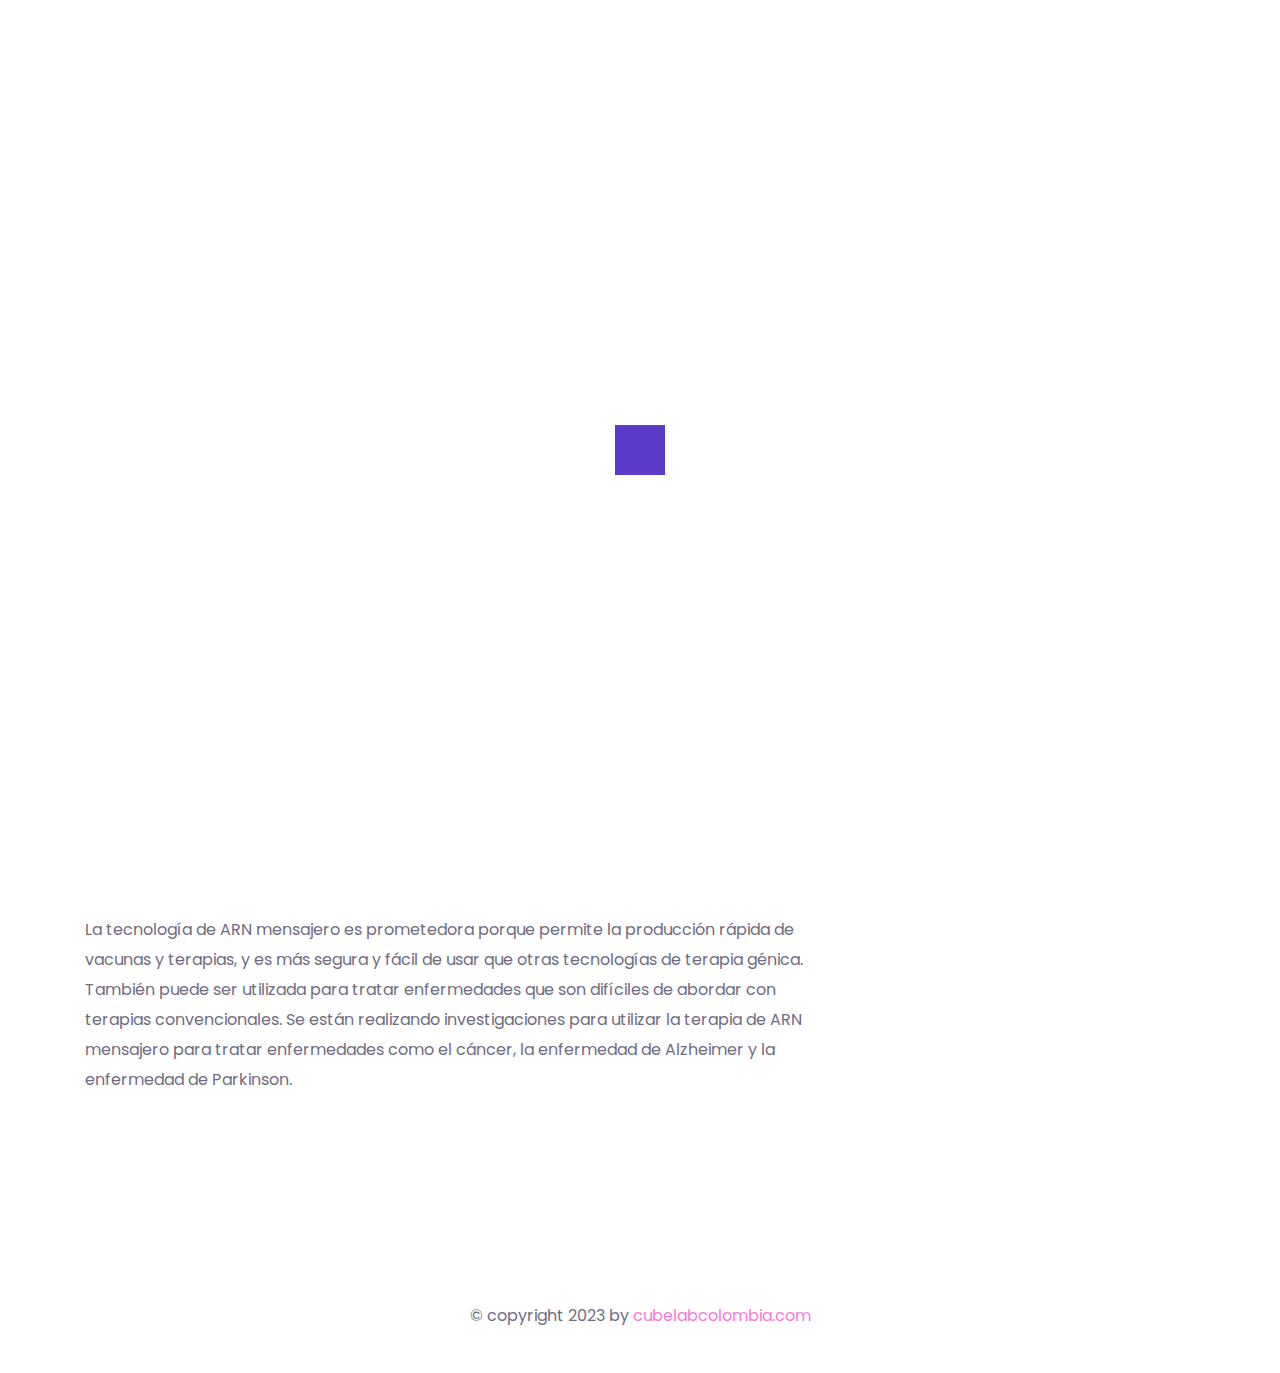
==== commit a963065a: "Se realizan ajustes en los bugs presentados" ====
--- a/DetailBlog/mrna/index.html
+++ b/DetailBlog/mrna/index.html
@@ -67,26 +67,12 @@
                         <div class="col-xl-3 col-lg-3 col-md-4 col-6">
                             <!-- Logo -->
                             <div class="logo">
-                                <a href="../../Index.html">
+                                <a href="../../index.html">
                                     <img class="main-logo" src="../../src/img/Logo/NutriFeel_Oscuro.png" data-rjs="2" alt="NutriFeel">
-                                    <img class="sticky-logo" src="../../src/img/logo/NutriFeel_Oscuro.png" data-rjs="2" alt="NutriFeel">
+                                    <img class="sticky-logo" src="../../src/img/Logo/NutriFeel_Oscuro.png" data-rjs="2" alt="NutriFeel">
                                 </a>
                             </div>
                             <!-- End of Logo -->
-                        </div>
-                        <div class="col-xl-6 col-lg-6 col-md-4 col-6 menu-button">
-                            <div class="menu--inner-area clearfix">
-                                <div class="menu-wraper">
-                                    <nav>
-                                        <!-- Header-menu -->
-                                        <div class="header-menu dosis blog-menu">
-                                            <ul>
-                                            </ul>
-                                        </div>
-                                        <!-- End of Header-menu -->
-                                    </nav>
-                                </div>
-                            </div>
                         </div>
                     </div>
                 </div>
@@ -109,7 +95,7 @@
                             <!-- blog image -->
                             <div class="post-image">
                                 <a href="index.html">
-                                    <img src="Img/terapia.jpg" alt="terapia">
+                                    <img src="img/terapia.jpg" alt="terapia">
                                 </a>
                                 <div class="post-date">
                                     <p><span>5</span>Abril</p>
